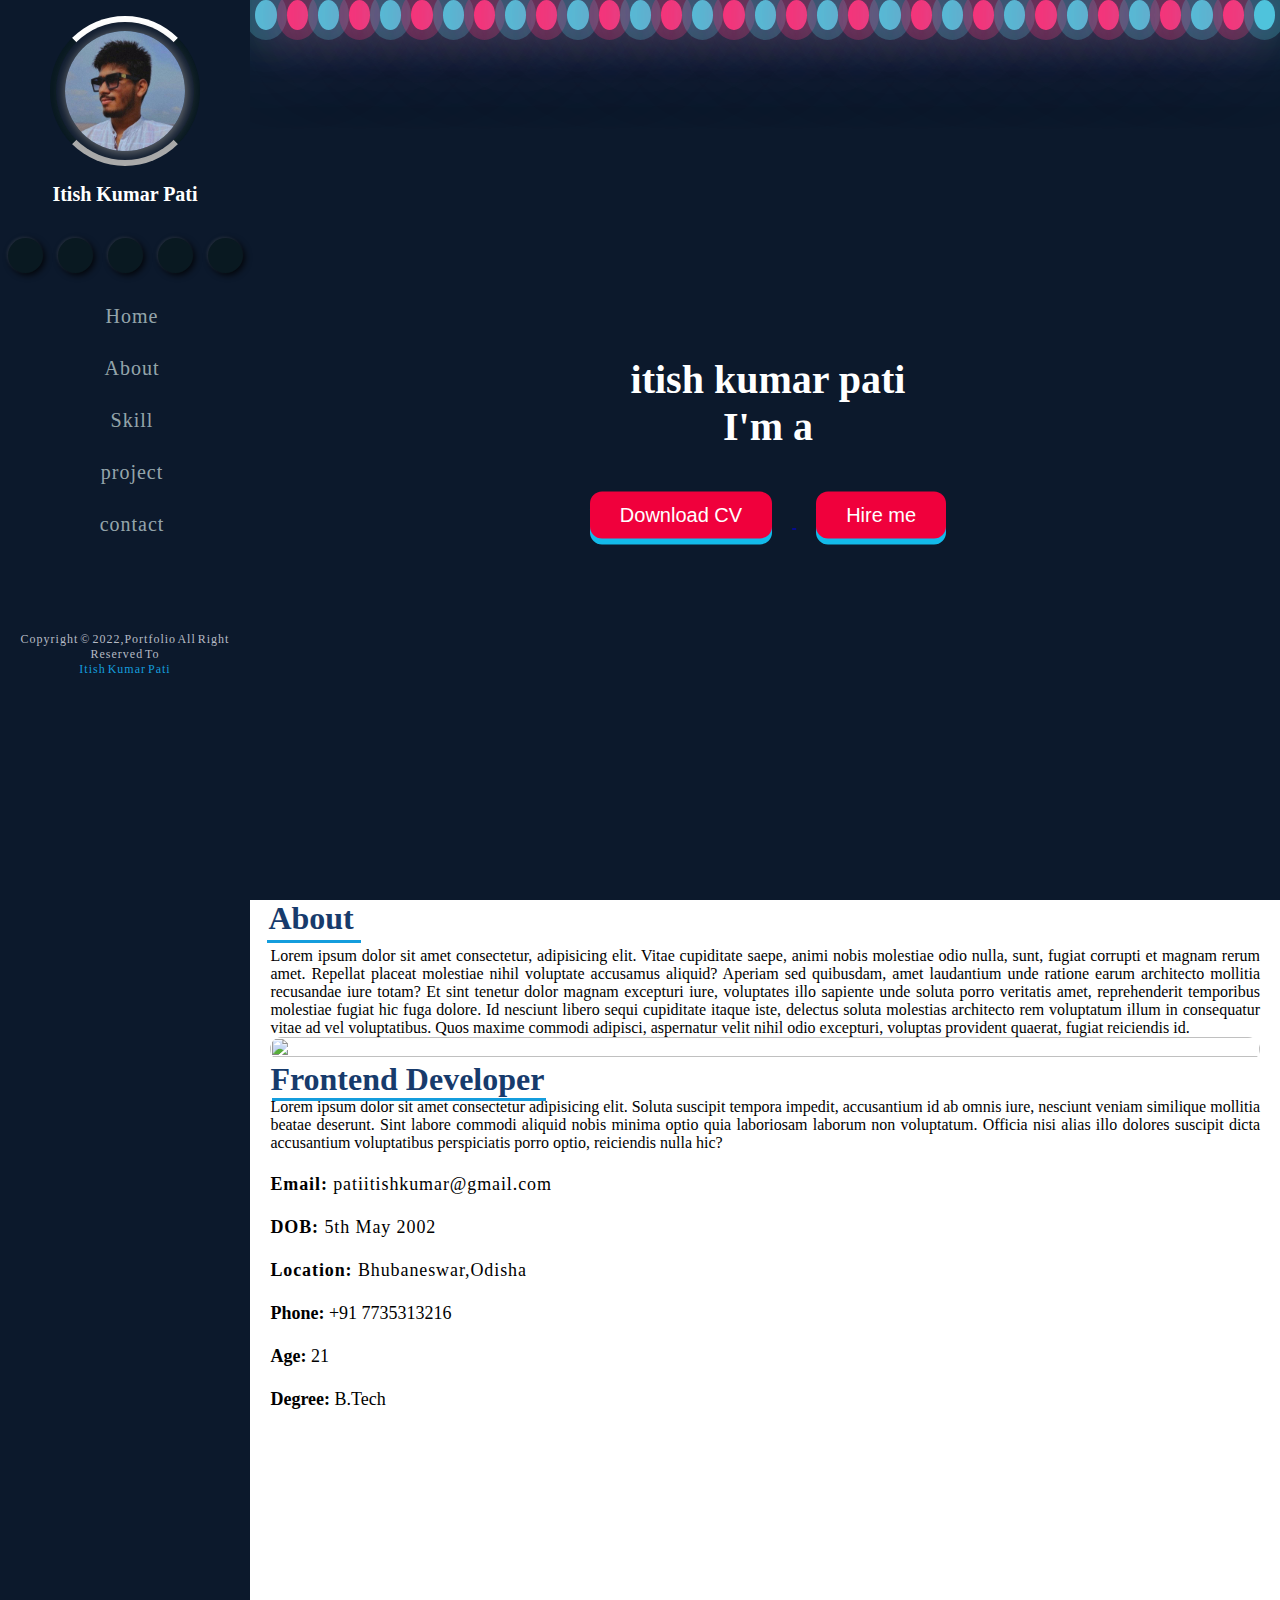
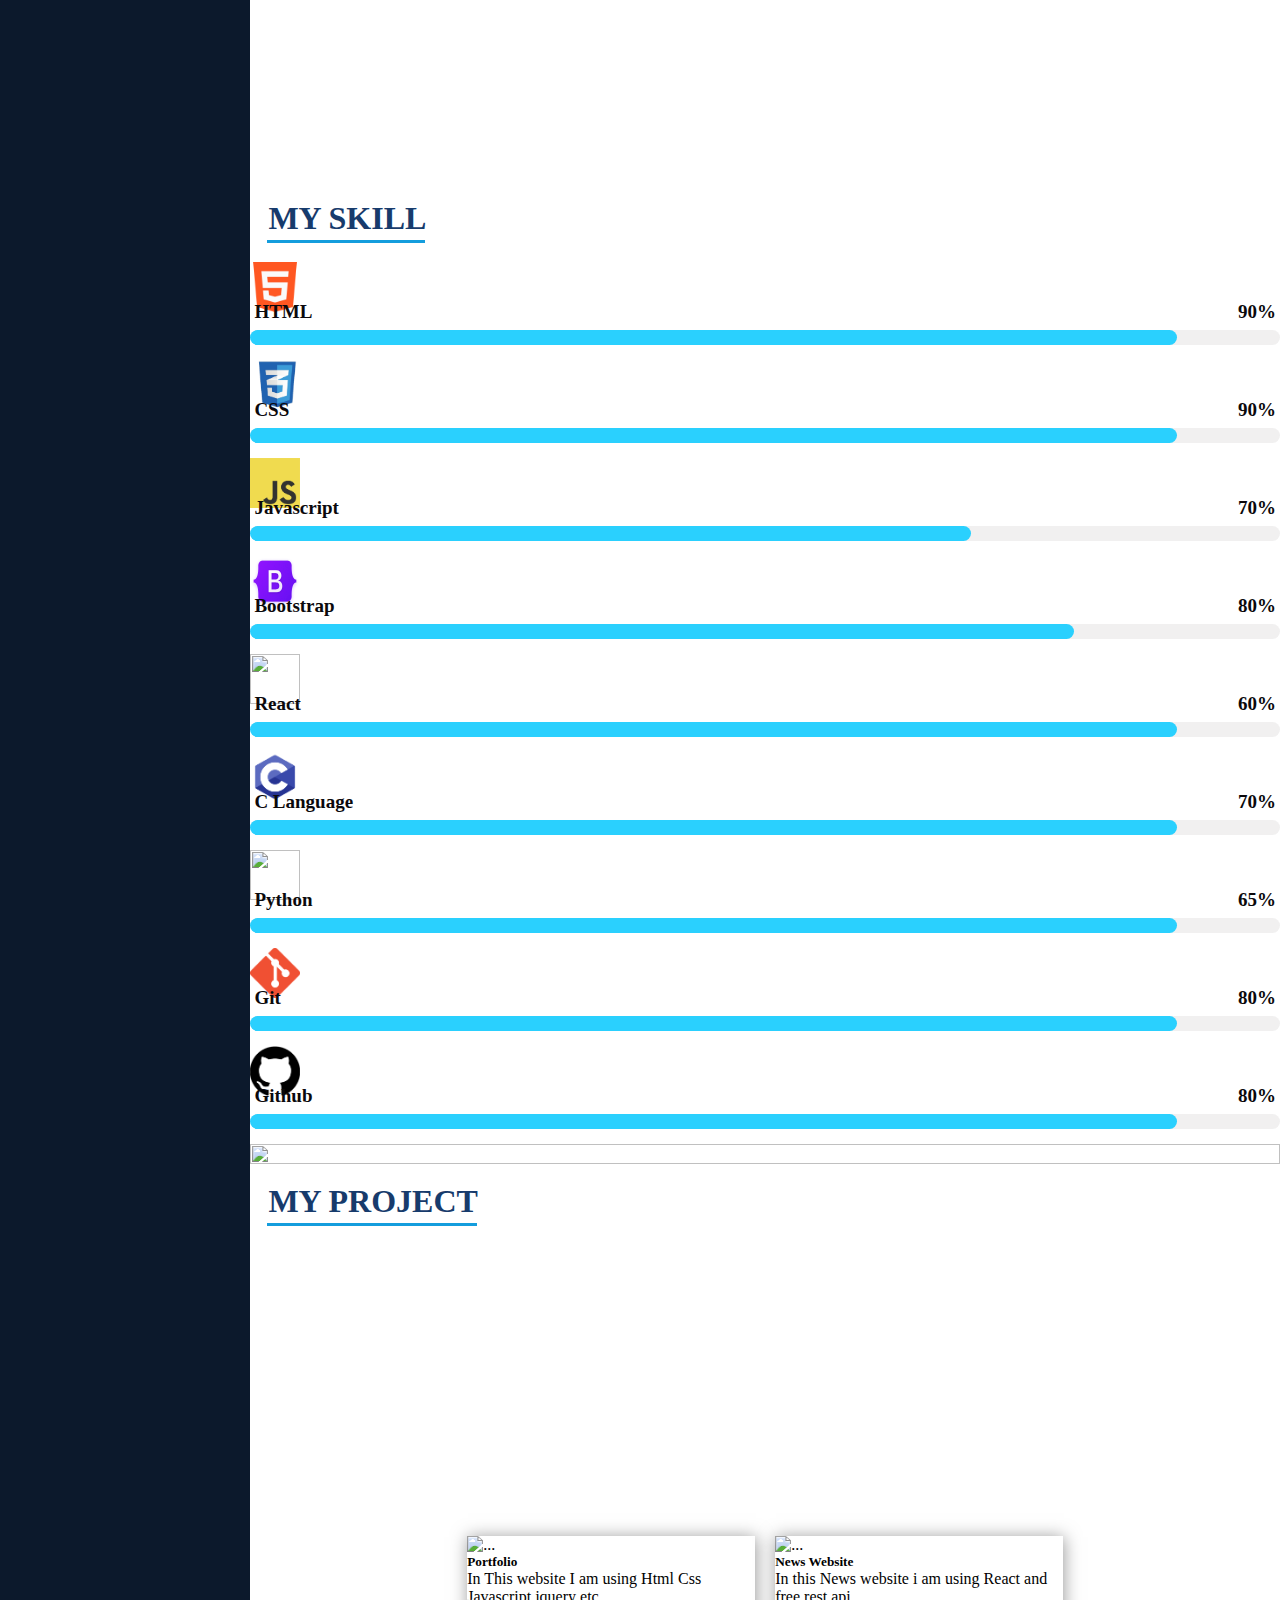
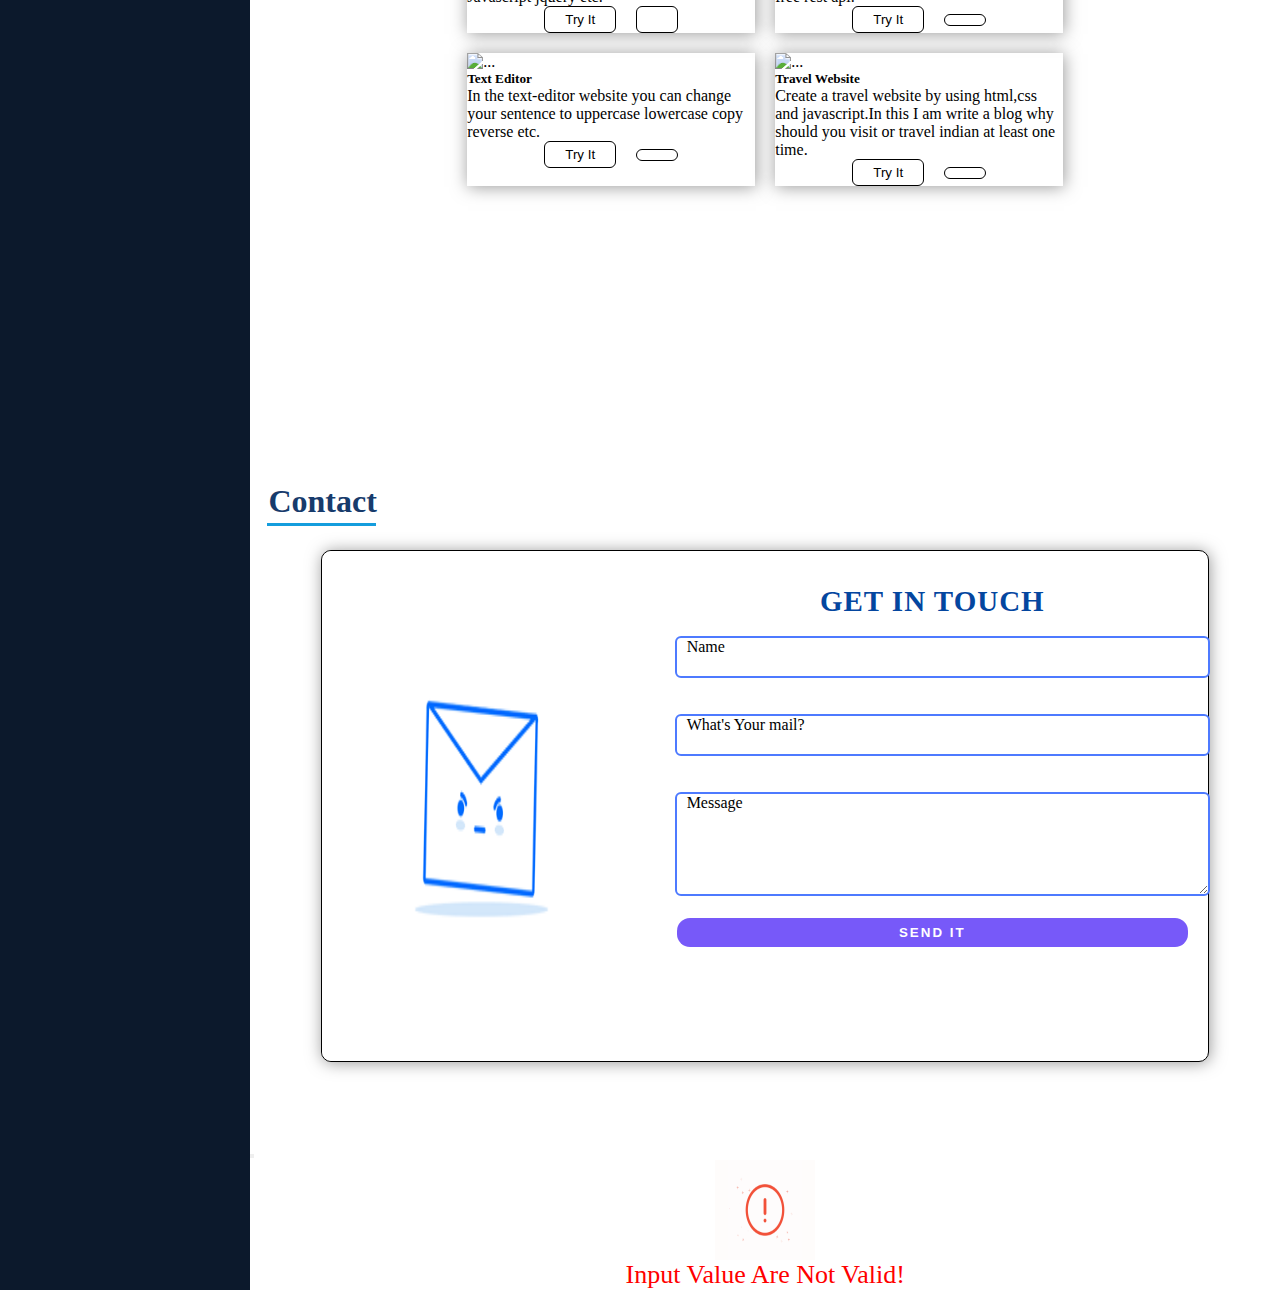
==== portfolio.html @ 94ce4a5f "Add files via upload" ====
<!DOCTYPE html>
<html lang="en">
<head>
    <meta charset="UTF-8">
    <meta http-equiv="X-UA-Compatible" content="IE=edge">
    <meta name="viewport" content="width=device-width, initial-scale=1.0">
    <title>Document</title>
    <link rel="icon" type="image/x-icon" href="images/itish.jpg">
    <link href="https://cdn.jsdelivr.net/npm/bootstrap@5.2.0-beta1/dist/css/bootstrap.min.css" rel="stylesheet" integrity="sha384-0evHe/X+R7YkIZDRvuzKMRqM+OrBnVFBL6DOitfPri4tjfHxaWutUpFmBp4vmVor" crossorigin="anonymous">
    <link rel="stylesheet" href="responsive.css">
    <link rel="stylesheet" href="portfolio.css">
</head>
<body>
    <div class="containerbox">
        <i class="fas fa-bars" id="btn"></i>
        <div class="sidebar transform_in">
            <i class="fas fa-times" id="cancel_sidebar"></i>
            <div class="imgfix">
                <div class="profile_image">
                    <img src="images/itish.jpg" id="my_image" alt="">
                </div>
            </div>
            <p id="my_name">Itish kumar pati</p>
            <div class="socialmedia_icons">
                <div class="github mouseclick"><a href="#" class="social_icons giticon" target="_blank"><i class="fa-brands fa-github media_icons"></i></a></div>
                <div class="linedin mouseclick"><a href="" class="social_icons linked" target="_blank"><i class="fa-brands fa-linkedin media_icons"></i></a></div>
                <div class="instafram mouseclick"><a href="" class="social_icons instagram" target="_blank"><i class="fa-brands fa-instagram media_icons"></i></a></div>
        <div class="mobile mouseclick" ><a href="tel:7735313216" class="social_icons" ><i class="fa-solid fa-mobile media_icons"></i></i></a></div>
        <div class="whatsapp mouseclick" ><a href="https://wa.me/917735313216" class="social_icons whtsap" target="_blank"><i class="fa-brands fa-whatsapp"></i></a></div>
      
    </div>
        <div class="nav_items">
            <ul class="item_list">
                <li class="navbar_links_click"><a href="#home_page" class="social_lins mouseclick " id="home_link"><i class="fa-solid fa-house-chimney link_icon"></i>Home</a></li>

                <li class="navbar_links_click"><a href="#about_page" class="social_lins mouseclick " id="about_link"><i class="fa-solid fa-user-tie link_icon"></i>About</a></li>

                <li class="navbar_links_click"><a href="#skill_page" class="social_lins mouseclick" id="skill_link"><i class="fa-solid fa-graduation-cap link_icon"></i>Skill</a></li>


                <li class="navbar_links_click"><a href="#project_page" class="social_lins mouseclick" id="project_link"><i class="fa-solid fa-server link_icon"></i>project</a></li>

                <li class="navbar_links_click"><a href="#contact_page" class="social_lins mouseclick" id="contact_link"><i class="fa-solid fa-envelope-circle-check link_icon"></i>contact</a></li>
            </ul>
        </div>
        <footer class="footer1">
            <p>Copyright © 2022,portfolio All right reserved to <br> <span class="name_in_footer">Itish kumar pati</span></p>
        </footer>
        </div>
    
        <div class="sidebar_overlay">
            <!-- homepage -->
            <section id="home_page">
                <div class="animation_box">
                    <div class="bubbles">
                        <span style="--i:11"></span>
                        <span style="--i:12"></span>
                        <span style="--i:13"></span>
                        <span style="--i:20"></span>
                        <span style="--i:23"></span>
                        <span style="--i:14"></span>
                        <span style="--i:17"></span>
                        <span style="--i:24"></span>
                        <span style="--i:17"></span>
                        <span style="--i:19"></span>
                        <span style="--i:21"></span>
                        <span style="--i:22"></span>
                        <span style="--i:27"></span>
                        <span style="--i:15"></span>
                        <span style="--i:10"></span>
                        <span style="--i:19"></span>
                        <span style="--i:20"></span>
                        <span style="--i:27"></span>
                        <span style="--i:28"></span>
                        <span style="--i:16"></span>
                        <span style="--i:15"></span>
                        <span style="--i:19"></span>
                        <span style="--i:14"></span>
                        <span style="--i:11"></span>
                        <span style="--i:23"></span>
                        <span style="--i:25"></span>
                        <span style="--i:26"></span>
                        <span style="--i:28"></span>
                        <span style="--i:11"></span>
                        <span style="--i:23"></span>
                        <span style="--i:25"></span>
                        <span style="--i:26"></span>
                        <span style="--i:28"></span>

                       
                    </div>
                </div>
                <div class="typing_text">
                    <div ><p class="type_name">itish kumar pati</p></div>
                    <div class="passion">
                        <div class="side_text">I'm a <span class="typing" > </span> </div>
                    </div>
                    <div class="three_d_btn">
                        <a href="Itish Kumar Pati (resume).pdf" download>
                            <button class="pushable">
                                <span class="front">
                                    Download CV
                                </span>
                            </button>
                        </a>

                        <button class="pushable" id="hire_me">
                            <span class="front" id="hire_me_span">
                                Hire me
                            </span>
                        </button>
                    </div>
                </div>
            </section>
            <!-- homepageend -->
            <!-- about page start -->
            <section id="about_page">
                <div class="containerbox">
                    <div class="about_heading">
                        <h2>About</h2>
                        <p>Lorem ipsum dolor sit amet consectetur, adipisicing elit. Vitae cupiditate saepe, animi nobis molestiae odio nulla, sunt, fugiat corrupti et magnam rerum amet. Repellat placeat molestiae nihil voluptate accusamus aliquid? Aperiam sed quibusdam, amet laudantium unde ratione earum architecto mollitia recusandae iure totam? Et sint tenetur dolor magnam excepturi iure, voluptates illo sapiente unde soluta porro veritatis amet, reprehenderit temporibus molestiae fugiat hic fuga dolore. Id nesciunt libero sequi cupiditate itaque iste, delectus soluta molestias architecto rem voluptatum illum in consequatur vitae ad vel voluptatibus. Quos maxime commodi adipisci, aspernatur velit nihil odio excepturi, voluptas provident quaerat, fugiat reiciendis id.</p>
                    </div>
                    <div class="row" id="my_details">
                        <div class="col-12 col-xl-4 col-lg-4 " id="grid_image">
                          <img src="images/IMG_20220530_130433 - Copy.jpg" alt="">
                        </div>
                        <div class="col-12 col-xl-8 col-lg-8 " id="grid_text">
                         <h1>Frontend Developer</h1>
                         <p>Lorem ipsum dolor sit amet consectetur adipisicing elit. Soluta suscipit tempora impedit, accusantium id ab omnis iure, nesciunt veniam similique mollitia beatae deserunt. Sint labore commodi aliquid nobis minima optio quia laboriosam laborum non voluptatum. Officia nisi alias illo dolores suscipit dicta accusantium voluptatibus perspiciatis porro optio, reiciendis nulla hic?</p>
                        <div class="row">
                            <div class="col-12 col-xl-6" id="first_details">
                                <ul>
                                    <li><i class="fa-solid fa-angle-right"></i><span><strong> Email:</strong>  patiitishkumar@gmail.com</span> </li>
                                    <li><i class="fa-solid fa-angle-right"></i><span><strong> DOB:</strong> 5th May 2002</span> </li>
                                    <li><i class="fa-solid fa-angle-right"></i><span><strong> Location:</strong> Bhubaneswar,Odisha</span> </li>
                                </ul>
                            </div>
                            <div class="col-12 col-xl-6 " id="second_details">
                                <ul>
                                    <li><i class="fa-solid fa-angle-right"></i><span><strong> Phone:</strong> +91 7735313216</span> </li>
                                    <li><i class="fa-solid fa-angle-right"></i><span><strong> Age:</strong> 21</span> </li>
                                    <li><i class="fa-solid fa-angle-right"></i><span><strong> Degree:</strong> B.Tech</span> </li>
                                </ul>
                            </div>
                        </div>
                        </div>
                      </div>
                </div>
            </section>
<!-- about section end -->
<!-- skill section start -->
            <section id="skill_page">
                <div class="containerbox">
                    <p class="my_skill">MY SKILL</p>
                    <div class="row" id="skill_content_box">
                        <div class="col-12 col-xl-6 skill_logo_box">
                            <div class="html_box row">
                                <div class="col-2">
                                    <img src="images/html.png"  width="50px" height="50px" alt="">
                                </div>
                                <div class="upperdiv col-10">
                                    <div class="inerdiv"></div>
                                </div>
                            </div>
                            <div class="html_box row">
                                <div class="col-2">
                                    <img src="images/css.png"  width="50px" height="50px" alt="">
                                </div>
                                <div class="upperdiv col-10 css">
                                    <div class="inerdiv"></div>
                                </div>
                            </div>
                            <div class="html_box row">
                                <div class="col-2">
                                    <img src="images/js.png"  width="50px" height="50px" alt="">
                                </div>
                                <div class="upperdiv col-10 js">
                                    <div class="inerdiv js_innerdiv"></div>
                                </div>
                            </div>

                            <div class="html_box row">
                                <div class="col-2">
                                    <img src="images/bootstrap1.png"  width="50px" height="50px" alt="">
                                </div>
                                <div class="upperdiv col-10 bootstrap">
                                    <div class="inerdiv bootstrap_innnerdiv"></div>
                                </div>
                            </div>
                            <div class="html_box row">
                                <div class="col-2">
                                    <img src="images/react.png" class="react_img"  width="50px" height="50px" alt="">
                                </div>
                                <div class="upperdiv col-10 react">
                                    <div class="inerdiv react_innerdiv"></div>
                                </div>
                            </div>

                            <div class="html_box row">
                                <div class="col-2">
                                    <img src="images/c.png"   width="50px" height="50px" alt="">
                                </div>
                                <div class="upperdiv col-10 c">
                                    <div class="inerdiv c_innerdiv"></div>
                                </div>
                            </div>

                            <div class="html_box row">
                                <div class="col-2">
                                    <img src="images/python.png"   width="50px" height="50px" alt="">
                                </div>
                                <div class="upperdiv col-10 python">
                                    <div class="inerdiv python_innerdiv"></div>
                                </div>
                            </div>

                            <div class="html_box row">
                                <div class="col-2">
                                    <img src="images/git.png"   width="50px" height="50px" alt="">
                                </div>
                                <div class="upperdiv col-10 git">
                                    <div class="inerdiv git_innerdiv"></div>
                                </div>
                            </div>

                            <div class="html_box row">
                                <div class="col-2">
                                    <img src="images/github.png"   width="50px" height="50px" alt="">
                                </div>
                                <div class="upperdiv col-10 github_upperdiv">
                                    <div class="inerdiv github_innerdiv"></div>
                                </div>
                            </div>
                        </div>
                        <div class="col-12 col-xl-6 image_box" >
                            <div class="main_image">
                                <img src="images/webdev.gif" id="boy_image" alt="">
                            </div>
                        </div>
                    </div>
                    
                </div>
            </section>

            <section class="project_section">
                <div id="project_page">
                <p class="my_project">MY PROJECT</p>
            <div class="pr_content_box" id="pr_content_id">
            
                <div class="card" style="width: 18rem;">
                    <img src="images/portfolio.png" class="card-img-top" alt="...">
                    <div class="card-body">
                      <h5 class="card-title">Portfolio</h5>
                      <p class="card-text">In This website I am using Html Css Javascript jquery etc.</p>
                       <div class="try_it_links">
                            <button class="try_it_btn">Try It</button>
                            <button class="try_it_btn"><i class="fa-brands fa-github media_icons"></i></button>
                       </div>     

                    </div>
                  </div>

                  <div class="card" style="width: 18rem;">
                    <img src="images/news_web.png" class="card-img-top" alt="...">
                    <div class="card-body">
                      <h5 class="card-title">News Website</h5>
                      <p class="card-text">In this News website i am using React and free rest api.</p>
                      <div class="try_it_links">
                       <a href="https://github.com/IPCODE77/News-website" target="_blank"><button class="try_it_btn">Try It</button></a>
                       <a href="https://github.com/IPCODE77/News-website" target="_blank"><button class="try_it_btn"><i class="fa-brands fa-github media_icons"></i></button></a>
                   </div> 
                    </div>
                  </div>

                  <div class="card" style="width: 18rem;">
                    <img src="images/text_editor.png" class="card-img-top" alt="...">
                    <div class="card-body">
                      <h5 class="card-title">Text Editor</h5>
                      <p class="card-text">In the text-editor website you can change your sentence to uppercase lowercase copy reverse etc.</p>
                      <div class="try_it_links">
                        <a href="https://ipcode77.github.io/Text_Editor/"target="_blank"><button class="try_it_btn">Try It</button></a>
                        <a href="https://github.com/IPCODE77/Text_Editor" target="_blank"><button class="try_it_btn"><i class="fa-brands fa-github media_icons"></i></button></a>
                   </div> 
                    </div>
                  </div>

                  <div class="card" style="width: 18rem;">
                    <img src="images/travel.png" class="card-img-top" alt="...">
                    <div class="card-body">
                      <h5 class="card-title">Travel Website</h5>
                      <p class="card-text">Create a travel website by using html,css and javascript.In this I am write a blog why should you visit or travel indian at least one time.</p>
                      <div class="try_it_links">
        <a href="https://ipcode77.github.io/Let-s-Travel-India/home.html"target="_blank"><button class="try_it_btn">Try It</button></a>
                       <a href="https://github.com/IPCODE77/Let-s-Travel-India" target="_blank"><button class="try_it_btn"><i class="fa-brands fa-github media_icons"></i></button></a>
                   </div> 
                    </div>
                  </div>
                    </div>
                    </div>
            </section>
            <section id="contact_page">
                <p class="my_skill">Contact</p>
                <div class="container1" id="main_mail_box">
            <div class="box1">
                    <img src="images/giphy7.gif" id="gif_image_mail" alt="">
                </div>
                    <div class="box2" id="main_box02">
                        <p class="get_in_touch">get in touch</p>
                        <div class="inputgroup">
                            <label for="username" class="namelabel">Name</label>
                            <input type="text" class="mail_sent" id="username"  name="username" required>
                        </div>
                        <div class="mailinput">
                            <label for="mail" class="mail_label">What's Your mail?</label>
                            <input type="email" class="mail_sent" id="mail" name="mail" required>
                        </div>
                        <div class="textarea_input">
                            <label for="message" class="text_area_label">Message</label>
                        <textarea name="message" class="mail_sent" id="message"></textarea>
                        </div>
                        <button id="confirm_mail" type="submit">SEND IT</button>
                 </div>        
                </div>

                <!-- Button trigger modal -->
        <button type="button" id="btn_pm" class="btn btn-primary" data-bs-toggle="modal" data-bs-target="#exampleModal" hidden>
    </button>
  
  <!-- Modal -->
     <div class="modal fade" id="exampleModal" tabindex="-1" aria-labelledby="exampleModalLabel" aria-hidden="true">
        <div class="modal-dialog modal-dialog-centered">
      <div class="modal-content">
        <div class="modal-header">
          <button type="button" class="btn-close" data-bs-dismiss="modal" aria-label="Close"></button>
        </div>
        <div class="modal-body" id="model_error">
            <img src="images/comp_3.gif" id="error_img" alt="">
            <p id="erroe_msg">input value are not valid!</p>
        </div>
        
      </div>
    </div>
  </div>

                <div class="mail_thanks2" id="main_mail_box2">
                         <div class="aftersumbit_box">
                            <i class="fa-solid fa-envelope-open-text mail_icon" ></i>
                            <h2 id="submit_mail_para">Thanks for submitting!</h2>
                            <p id="mail_submit_para_2">your message has been sent!</p>
                            <button id="go_home"><a href="#home_page" style="color: white; text-decoration: none;">GO HOME</a></button>
                         </div>
        
        
                        </div>
                
            </section>
        </div>
    </div>
    <script src="https://cdn.jsdelivr.net/npm/typed.js@2.0.12"></script>
    
        <script>
            let btn = document.getElementById('btn');
            let cancelSidebar = document.getElementById('cancel_sidebar');
            let sidebar = document.querySelector('.sidebar');
            let overlay = document.querySelector('.sidebar_overlay')
    
            btn.onclick = function () {
                // sidebar.classList.toggle('transform_out');
                sidebar.classList.add("transform_out")
                sidebar.classList.remove("transform_in")
            }
            cancelSidebar.onclick = function () {
                sidebar.classList.remove("transform_out")
                sidebar.classList.add("transform_in")
            }
       
            var typed=new Typed(".typing" ,{
                strings:["Developer","Developer","Designer","Freelancer","Gamer"],
                typeSpeed:120,
                backSpeed:120,
                loop:true
            });
            </script>
            <script type="text/javascript"
            src="https://cdn.jsdelivr.net/npm/@emailjs/browser@3/dist/email.min.js">
    </script>
    <script type="text/javascript">
       (function(){
          emailjs.init("S0p4H9pOJPyRr5U5F");
       })();
    </script>
</body>
<script src="portfolio.js"></script>
<script src="https://kit.fontawesome.com/8749e3864a.js" crossorigin="anonymous"></script>
<script src="https://cdn.jsdelivr.net/npm/@popperjs/core@2.11.5/dist/umd/popper.min.js" integrity="sha384-Xe+8cL9oJa6tN/veChSP7q+mnSPaj5Bcu9mPX5F5xIGE0DVittaqT5lorf0EI7Vk" crossorigin="anonymous"></script>
<script src="https://cdn.jsdelivr.net/npm/bootstrap@5.2.0-beta1/dist/js/bootstrap.min.js" integrity="sha384-kjU+l4N0Yf4ZOJErLsIcvOU2qSb74wXpOhqTvwVx3OElZRweTnQ6d31fXEoRD1Jy" crossorigin="anonymous"></script>
</html>
---- responsive.css ----
@media screen and (max-width: 801px) {
        .sidebar_overlay {
          margin-left: 0rem;
          margin-top: -47px;
      }
      .transform_in{
      transform: translateX(-340px);
      transition: 0.5s;
      transition-timing-function: ease-in-out;
      }
      .transform_out{
      transform: translateX(1px);
      transition: 0.5s;
      transition-timing-function: ease-in-out;
      }
      .imgfix{
        margin-top: 30px;
      }

    #btn {
        z-index: 6666;
        position: relative;
        color: whitesmoke;
        display: inline-block;
        background: #149ddd;
        border-radius: 9px;
        font-size: 24px;
        left: 0px;
        top: 0px;
        font-size: 25px;
        color: white;
        padding: 6px 12px;
        transition: all 0.5s;
        margin-top: 10px;
        margin-left: 10px;
    }

    #cancel_sidebar {
        display: inline-block;
        position: absolute;
        background: #149ddd;
        color: whitesmoke;
        z-index: 1111;
        left: 220px;
        top: 5px;
        font-size: 20px;
        padding: 2px 4px;
        transition: all 0.5s ease;
    }
    .typing_text{
        width: 100%;
        position: absolute;
        top: 50%;
        left: 50%;
    }
    .item_list li{
        margin: 25px 0;
    }

}
@media (min-width:801px) {
    #btn{
        display: none;
    }
    #cancel_sidebar{
        display:  none;
    }
    .imgfix{
        margin-top: 31px;
    }
    .item_list li{
        margin: 35px 0;
    }
    footer p{
        font-size: 13px;
    }
    .typing_text{
        position: absolute;
    top: 50%;
    left: 63%;
    width: 50%;
    }
    .sidebar_overlay {
        margin-left: 15.65rem;
        background-color: white;
    }
    .pushable {
        margin: 0 21px;
    
    }
   
    .bubbles span{
        margin:0 5px;
    }
}
@media (max-width:500px){
  
    .bubbles span{
    height: 11px;
    width: 439px;
    box-shadow: 0 0 0 6px #4fc3dc44, 0 0 41px #4fc3dc, 0 0 92px #4fc3dc;
    margin: 0px;
    }
    .bubbles span:nth-child(even){
    box-shadow: 0 0 0 6px #ff2d7544, 0 0 41px #ff2d75, 0 0 92px #ff2d75;
      }   
      

      #main_mail_box{
        display: flex;
        justify-content: center;
        align-items: center;
      }
      .box1{
        display: none;
      }
     
      #main_box02{
        display: flex;
        justify-content: center;
        flex-direction: column;
        margin-top: -2rem;
        min-width: 86%;
        padding: 0px 10px;
      }
}
@media (min-width:1150px) {
    .typing_text{
    position: absolute;
    top: 50%;
    left: 60%;
    }
}

@media (min-width:1400px) {
    .typing_text{
        position: absolute;
    top: 50%;
    left: 56%;
    }
}
@media (max-width:576px) {
    .side_text {
        font-size: 30px;
    }
    .type_name{
        font-style: 40px;
    }
}
@media (max-width:400px) {
    .side_text {
        font-size: 22px;
    }
    .type_name{
        font-style: 30px;
    }
}

@media (min-width:435px){
    .front{
        padding: 12px 30px;
    }
    .pushable{
        margin: 0 20px;
    }
}
@media (max-width:435px){
    .front{
        padding: 12px 15px;
    }
    .pushable{
        margin: 0 10px;
    }
}
@media (max-width:1200px) {
    #skill_content_box{
        display: grid;
        grid-template-rows: auto auto;
        grid-auto-flow: dense;
    }
    .skill_logo_box{
        grid-row: 2;
    }
    .image_box{
        grid-row: 1;
    }
    
}

@media screen and (max-width:590px) {
#pr_content_id{
    display: grid;
    grid-template-columns: auto ;
    }
}
---- portfolio.css ----
* {
    margin: 0;
    padding: 0;
}
html{
  scroll-behavior: smooth;
  background: #0c192c;
  overflow-x: hidden;
}
body{
    overflow-x: hidden;
}


.sidebar {
    position: fixed;
    top: 0;
    left: 0px;
    width: 250px;
    height: 100%;
    background: #0c192c;
    transition: all 0.5s ease;
    z-index: 9999;
}
.navbar{
  z-index: 10;
}
#home{
    height: 100%;
    width: 82%;
    padding-left: 40px;
    margin-left: 210px;
}

.profile_image {
    display: flex;
    justify-content: center;
    align-items: center;
    position: relative;
    max-width: 120px;
  }
  .imgfix{
    display: flex;
    justify-content: center;
    align-items: center;
  }
  .profile_image img{
    width: 100%;
    display: block;
    border-radius: 50%;
  }
  
  .profile_image::before{
    content: "";
    position: absolute;
    inset: -15px;
    border: 6px solid #091921;
    border-top-color: #ffffff;
    border-bottom-color: #ababab ;
    border-radius: 50%;
    z-index: -1;
    animation: spin 3s linear infinite;
  }
  @keyframes spin{
    to{
      transform: rotate(360deg);
    }
  }
  
  #my_image {
    height: 120px;
    width: 120px;
    border-radius: 50%;
    box-shadow: 1px 1px 13px grey;
  }
  #my_name {
    text-align: center;
    margin-top: 2rem;
    text-transform: capitalize;
    font-size: 20px;
    font-weight: 600;
    color: #ffffff;
  }
  .socialmedia_icons {
    display: flex;
    justify-content: space-around;
    margin-top: 2rem;
   
  }
  .github,
  .linedin,
  .instafram,
  .mobile,.whatsapp {
    height: 35px;
    width: 35px;
    background-color: transparent;
    display: flex;
    justify-content: center;
    align-items: center;
    border-radius: 50%;
    background: #091921;
    box-shadow: -1px -1px 3px rgba(255, 2555, 255, 0.1),
                 2px 2px 6px rgba(0,0,0,0.8);
    position: relative;
  }
  .github::before{
    position: absolute;
    box-shadow:  inset -1px -1px 3px rgba(255, 2555, 255, 0.1),
    inset 2px 2px 6px rgba(0,0,0,0.8);
  }
  i {
    font-size: 20px;
  }
  
  .social_icons {
    color: white;
    text-decoration: none;
  }
  /* navitems */
  
  .nav_items {
    margin-top: 2rem;
  }
  .item_list {
    list-style: none;
    padding-left: 0;
  }
  .item_list li {
    display: flex;
    justify-content: center;
    margin: 29px 0;
  }
  .item_list li:hover {
    padding-left: 3rem;
    transition: 0.3s;
    transition-timing-function: ease-in-out;
  }
  
  .social_lins {
    color: #e3f6f5a6;
    text-decoration: none;
    font-size: 20px;
    letter-spacing: 1px;
    transition: 0.3s;
  }
  .social_lins:hover{
    color: white;
  }
  .social_media_image {
    height: 20px;
    width: 20px;
  }
  
  footer p {
    text-align: center;
    text-transform: capitalize;
    word-spacing: -2px;
    margin-top: 6rem;
    letter-spacing: 1px;
    color: #b6bbc5;
    font-size: 12px;
  }
  .name_in_footer {
    color: #149ddd;
  }
  
  .nav_items .item_list .nav-link:focus,
  .nav_items .item_list .nav-link.active{
      color: red;
  }
  
  
  .github, .linedin, .instafram, .mobile,.whatsapp{
    background: #091921;;
    box-shadow: -1px -1px 3px rgba(255, 2555, 255, 0.1),
                 2px 2px 6px rgba(0,0,0,0.8);
  
  }
  .github:hover,
  .linedin:hover,
  .instafram:hover,
  .mobile:hover,
  .whatsapp:hover{
    transform: translateY(-15px);
    transition: 0.3s;
    transition-timing-function: ease-in-out;
  }

  
  .instagram:hover{
    color: #ff4d4d;
  
  }
  .whtsap:hover{
    color: #4dff4d;
  }
  .linked:hover{
    color: #4d7aff;
  }
  .giticon:hover{
    text-decoration: none;
    color: #0aefeff0;
  }
  
  .link_icon{
    margin: 0 7px;
    color: #149ddd;
  }
  #skill{
    margin-right: 15px;
  }
  #team{
    margin-right: 10px;
  }


  .typing_text{
    position: absolute;
     top: 50%;  
    transform: translate(-50%, -50%);
    display: flex;
    justify-content: center;
    align-items: center;
    flex-direction: column;
    color: white;
    /* width: auto; */
  }
  
  .type_name{
    font-size: 40px;
    font-weight: 700;
  }
  .passion{
    display: flex;
  }
  .side_text , .dynamic-txts{
    font-size: 40px;
    font-weight: 600;
    list-style: none;
  }

  #home_page{
    background: #0c192c;
    background-position: top;
    background-attachment: fixed;
    background-size: cover;
    height: 100vh;
    transition:  all;
  }
  
.typing{
  border-bottom: 1px solid #149ddd;
}
/* anmimation on home_page */
.animation_box
{
  position: relative;
  width: 100%;
  height: 100vh;
  overflow: hidden;
}
.bubbles{
  position: relative;
  display: flex;
}
.bubbles span{
  position: relative;
  width: 30px;
  height: 30px;
  background-color: #4fc3dc;
  border-radius: 50%;
  box-shadow: 0 0 0 10px #4fc3dc44,
  0 0 50px #4fc3dc,
  0 0 100px #4fc3dc;
  animation: animate 15s linear infinite;
  animation-duration: calc(120s / var(--i));
  display: flex;
    justify-content: center;
    align-items: center;
}
.bubbles span:nth-child(even){
  background-color: #ff2d75;
  box-shadow: 0 0 0 10px #ff2d7544,
  0 0 50px #ff2d75,
  0 0 100px #ff2d75;
}
@keyframes animate{
  0%{
    transform: translateY(100vh) scale(0);
  }
  100%{
    transform: translateY(-10vh) scale(1);
  }
}

/* scrollbar */
::-webkit-scrollbar {
  width: 5px;
}

::-webkit-scrollbar-track {
  background:#0c192c;
}

::-webkit-scrollbar-thumb {
  border-radius: 12px;
  background: #4fc3dc; 
}

::-webkit-scrollbar-thumb:hover {
  background: #555; 
}
.pushable {
  background: hsl(340deg 100% 32%);
  border-radius: 12px;
  border: none;
  padding: 0;
  cursor: pointer;
  outline-offset: 4px;
  background: hsl(193deg 100% 54% / 90%);
  transition: all 0.2s;
}
.front {
  display: block;
  border-radius: 12px;
  font-size: 1.25rem;
  background: hsl(345deg 100% 47%);
  color: white;
  transform: translateY(-6px);
  transition: all 0.2s;
}

.front:hover{
  background: hsl(193deg 100% 54% / 90%);
  box-shadow: 0px 0px 50px cyan;
}

.pushable:active .front {
  transform: translateY(-2px);
}
.three_d_btn{
  margin-top: 3rem;
}
#hire_me:hover{
background-color: transparent;
}
#hire_me_span:hover{
  background: transparent;
  color: cyan;
  border: 1px solid hsl(345deg 100% 47%);
}
/* About section start */
#about_page{
  min-height: 100vh;
}
.about_heading h2 ,.my_skill{
  font-size: 32px;
  font-weight: bold;
  padding-bottom: 10px;
  position: relative;
  color: #173b6c;
  margin-left: 18px;
  transition: all 0.2s;
  display: inline-block;
}

.about_heading h2::after{
  content: '';
  position: absolute;
  display: block;
  width: 94px;
  height: 3px;
  background: #149ddd;
  bottom: 0;
  left: -1px;
  top: 40px;
  transition: all 0.2s;
}
.about_heading p{
  padding: 0px 20px;
  text-align: justify;

}
#my_details{
  padding: 0 20px;
}
#grid_image img{
  height: 90%;
  width: 100%;
  border-radius: 12px;
}

#grid_text h1{
  position: relative;
  color: #173b6c;
  display: inline-block;
}
#grid_text h1::after{
  content: "";
  position: absolute;
  left: 2px;
  height: 3px;
  width: 100%;
  display: block;
  background: #149ddd;
}

#grid_text p{
  text-align: justify;
}
#first_details ul,
#second_details ul{
  list-style: none;
  font-size: 18px;
}

#first_details ul li,
#second_details ul li{
  margin: 20px 0;
}

#first_details ul li i,
#second_details ul li i{
  margin: 10px 0;
  opacity: 0.5;
 color: #149ddd;
}

#first_details ul li span{
  letter-spacing: 0.9px;
}

/* skill section start */
#skill_page{
  min-height: 100vh;
  min-width: 100%;
}
#boy_image{
  height: 100%;
  width: 100%;
  animation: imganimate 3s linear infinite;
}

.image_box{
  position: relative;
  margin-bottom: 15px;
}
#html{
  position: absolute;
  top: 11rem;
  left: 5rem;
  animation: imganimate 3s linear infinite;
}
#css{

  position: absolute;
  top: 6.95rem;
  left: 9.69rem;
  animation: imganimate 3s linear infinite;

}
#bootstrap{

  position: absolute;
  top: 10.95rem;
  left: 15.69rem;
  animation: imganimate 3s linear infinite;

}

#react{
  position: absolute;
  top: 14.95rem;
  left: 9.69rem;
  animation: imganimate 3s linear infinite ;
}

@keyframes imganimate {
  0%{
    transform: translateY(0px);
  }
  50%{
    transform: translateY(20px);
  }
  100%{
    transform: translateY(0px);
  }
}
@keyframes rotate {
  from{
    transform: rotate(0deg);
  }
  to{
    transform: rotate(360deg);

  }

}
.html_box{
  margin: 15px 0;
}
.my_skill::after{
  content: '';
  position: absolute;
  width: 100%;
  height: 3px;
  background: #149ddd;
  bottom: 0;
  left: -1px;
  top: 40px;
  transition: all 0.2s;
}

.upperdiv{
  height: 15px;
  margin-top: 14px;
  border-radius: 10px;
  background: #c1bbbb38;
  position: relative;
}
.upperdiv::before{
  content: 'HTML';
  position: absolute;
  top: -1.8rem;
  left: 0.25rem;
  color: rgb(11, 9, 12);
  font-size: 19px;
  font-weight: 600;
}
.upperdiv::after{
  content: '90%';
  position: absolute;
  top: -1.8rem;
  right: 0.25rem;
  color: rgb(11, 9, 12);
  font-size: 19px;
  font-weight: 600;
}
.inerdiv{
  position: absolute;
  top: 0;
  left: 0;
  border-radius: 10px;
  background: hsl(193deg 100% 54% / 90%);
  height: 100%;
  width: 90%;
}
.css::before{
  content: 'CSS';
}
.css::after{
  content: '90%';
}

.js::before{
  content: 'Javascript';
}
.js::after{
  content: '70%';
}
.js_innerdiv{
  width: 70%;
}

.bootstrap::before{
  content: 'Bootstrap';
}
.bootstrap::after{
  content: '80%';
}
.bootstrap_innnerdiv{
  width: 80%;
}

.react::before{
  content: 'React';
}
.react::after{
  content: '60%';
}
.react_innnerdiv{
  width: 60%;
}
.react_img{
 animation:rotate 3s linear infinite;
}
@keyframes rotate {
  from{
    transform: rotate(0deg);
  }
  to{
    transform: rotate(360deg);

  }

}

.c::before{
  content: 'C Language';
}
.c::after{
  content: '70%';
}
.c_innnerdiv{
  width: 70%;
}

.python::before{
  content: 'Python';
}
.python::after{
  content: '65%';
}
.python_innnerdiv{
  width: 65%;
}

.git::before{
  content: 'Git';
}
.git::after{
  content: '80%';
}
.git_innnerdiv{
  width: 80%;
}

.github_upperdiv::before{
  content: 'Github';
}
.github_upperdiv::after{
  content: '80%';
}
.github_innnerdiv{
  width: 80%;
}

/* project */
#project_page{
  display: flex;
  justify-content: center;
  align-items: center;
  min-width: 90%;
  min-height: 100vh;
  position: relative;
}

.pr_content_box{
  display: grid;
  grid-template-columns: auto auto;
  grid-gap: 20px;
  margin-top: 56px;
}
.card{
  box-shadow: 1px 1px 16px #808080cc;
}

.card:hover{
  transform: scale(1.1);
  transition: 0.3s;
}
.my_project{
  text-align: center;
    font-size: 32px;
    font-weight: bold;
    padding-bottom: 10px;
    position: relative;
    color: #173b6c;
    margin-left: 18px;
    transition: all 0.2s;
    display: inline-block;
    position: absolute;
    top: 0px;
    left: 0px;
}
.my_project::after{
  content: '';
  position: absolute;
  width: 100%;
  height: 3px;
  background: #149ddd;
  bottom: 0;
  left: -1px;
  top: 40px;
  transition: all 0.2s;
}

.try_it_links{
  display: flex;
  justify-content: center;
}
.try_it_btn{
    padding: 5px 20px;
    border: 1px solid black;
    margin: 0px 10px;
    border-radius: 6px;
    background-color: white;
}
.try_it_btn:hover{
    padding: 5px 20px;
    color: white;
    background: #149ddd;
    margin: 0px 10px;
    border: none;
    border-radius: 6px;
    transition: 0.3s;
}

/* contact us */

.container_contact_us{
  display: flex;
  justify-content: center;
  align-items: center;
  min-width: 90%;
  min-height: 100vh;
  position: relative;
}

#contact_page{
  min-width: 100%;
  min-height: 100%;
}
.container1{
  /* height: 100%; */
  min-height: 510px;
    width: 86%;
    background-color: #ffffff;
    border: 1px solid black;
    margin: 5rem auto;
    border-radius: 10px;
    box-shadow: 1px 1px 16px #808080cc;
    display: grid;
    grid-template-columns: 40% 60%;
    margin-top: 20px;
}

.box2{
  display: flex;
  justify-content: center;
  flex-direction: column;
  margin-top: -5rem;
  padding-right: 20px;
}
#gif_image_mail{
  height: 100%;
  width: 90%;
  border-radius: 10px;
}
.mail_sent{
  padding: 4px 12px;
  border-radius: 12px;
  border: 1px solid #00000038;
  margin: 10px 0px;
}


.inputgroup , .mailinput , .textarea_input{
  position: relative;
  margin: 10px 0px;
}

.namelabel ,.mail_label ,.text_area_label{
  position: absolute;
  top: 0;
  left: 0;
  transform: translate(10px,10px);
  transform-origin: left;
  transition: transform .25s;
}
#username , #mail , #message{
width: 100%;
  padding: 10px;
  border: none;
  border-radius: 4px;
  font: inherit;
  color: black;
  background-color: transparent;
  outline: 2px solid  #4d7aff;
}

.inputgroup:focus-within .namelabel{
  transform:
  translate(0,-20px) scale(.8);
  color: black;
  font-size: 15px;
}

.mailinput:focus-within .mail_label{
  transform:
  translate(0,-20px) scale(.8);
  color: black;
  font-size: 15px;
}

#message{
  max-height: 5rem;
  height: 96px;
  width:100%;
}

.textarea_input:focus-within .text_area_label{
  transform:
  translate(0,-20px) scale(.8);
  color: black;
  font-size: 15px;
}
#confirm_mail{
  padding: 7px 10px;
    border-radius: 13px;
    background: rgba(119,89,249,1);
    color: white;
    font-weight: 600;
    letter-spacing: 2px;
     border: none;
}

.get_in_touch{
  text-align: center;
  font-size: 29px;
  text-transform: uppercase;
  font-weight: 600;
  letter-spacing: 1px;
  color: #04469f;
}

.is-valid{
  outline: 2px solid  #4d7aff;
}
.is-invalid{
  outline: 2px solid  red;
}

.aftersumbit_box{
  /* display: none; */
  display: flex;
  flex-direction: column;
  justify-content: center;
  align-items: center;
}

.mail_thanks2{
  min-height: 510px;
    width: 86%;
    background-color: #ffffff;
    border: 1px solid black;
    margin: 5rem auto;
    border-radius: 10px;
    box-shadow: 1px 1px 16px #808080cc;
    margin-top: 20px;
    display: flex;
    justify-content: center;
    align-items: center;
}
.mail_icon{
  font-size: 100px;
    margin: 10px 0px;
    color: #ec443fc7;
}
#submit_mail_para{
  text-transform: capitalize;
    letter-spacing: 1.8px;
}
#mail_submit_para_2{
  font-size: 20px;
  letter-spacing: 1px;
}
#go_home{
  padding: 8px 16px;
  border-radius: 13px;
  background: rgba(119,89,249,1);
  color: white;
  font-weight: 600;
  letter-spacing: 2px;
  border: none;
}
#model_error{
  display: flex;
  justify-content: center;
  flex-direction: column;
  align-items: center;
}
#error_img{
  height: 100px;
    width: 100px;

}
#erroe_msg{
  font-size: 26px;
  text-transform: capitalize;
  color: red;
}
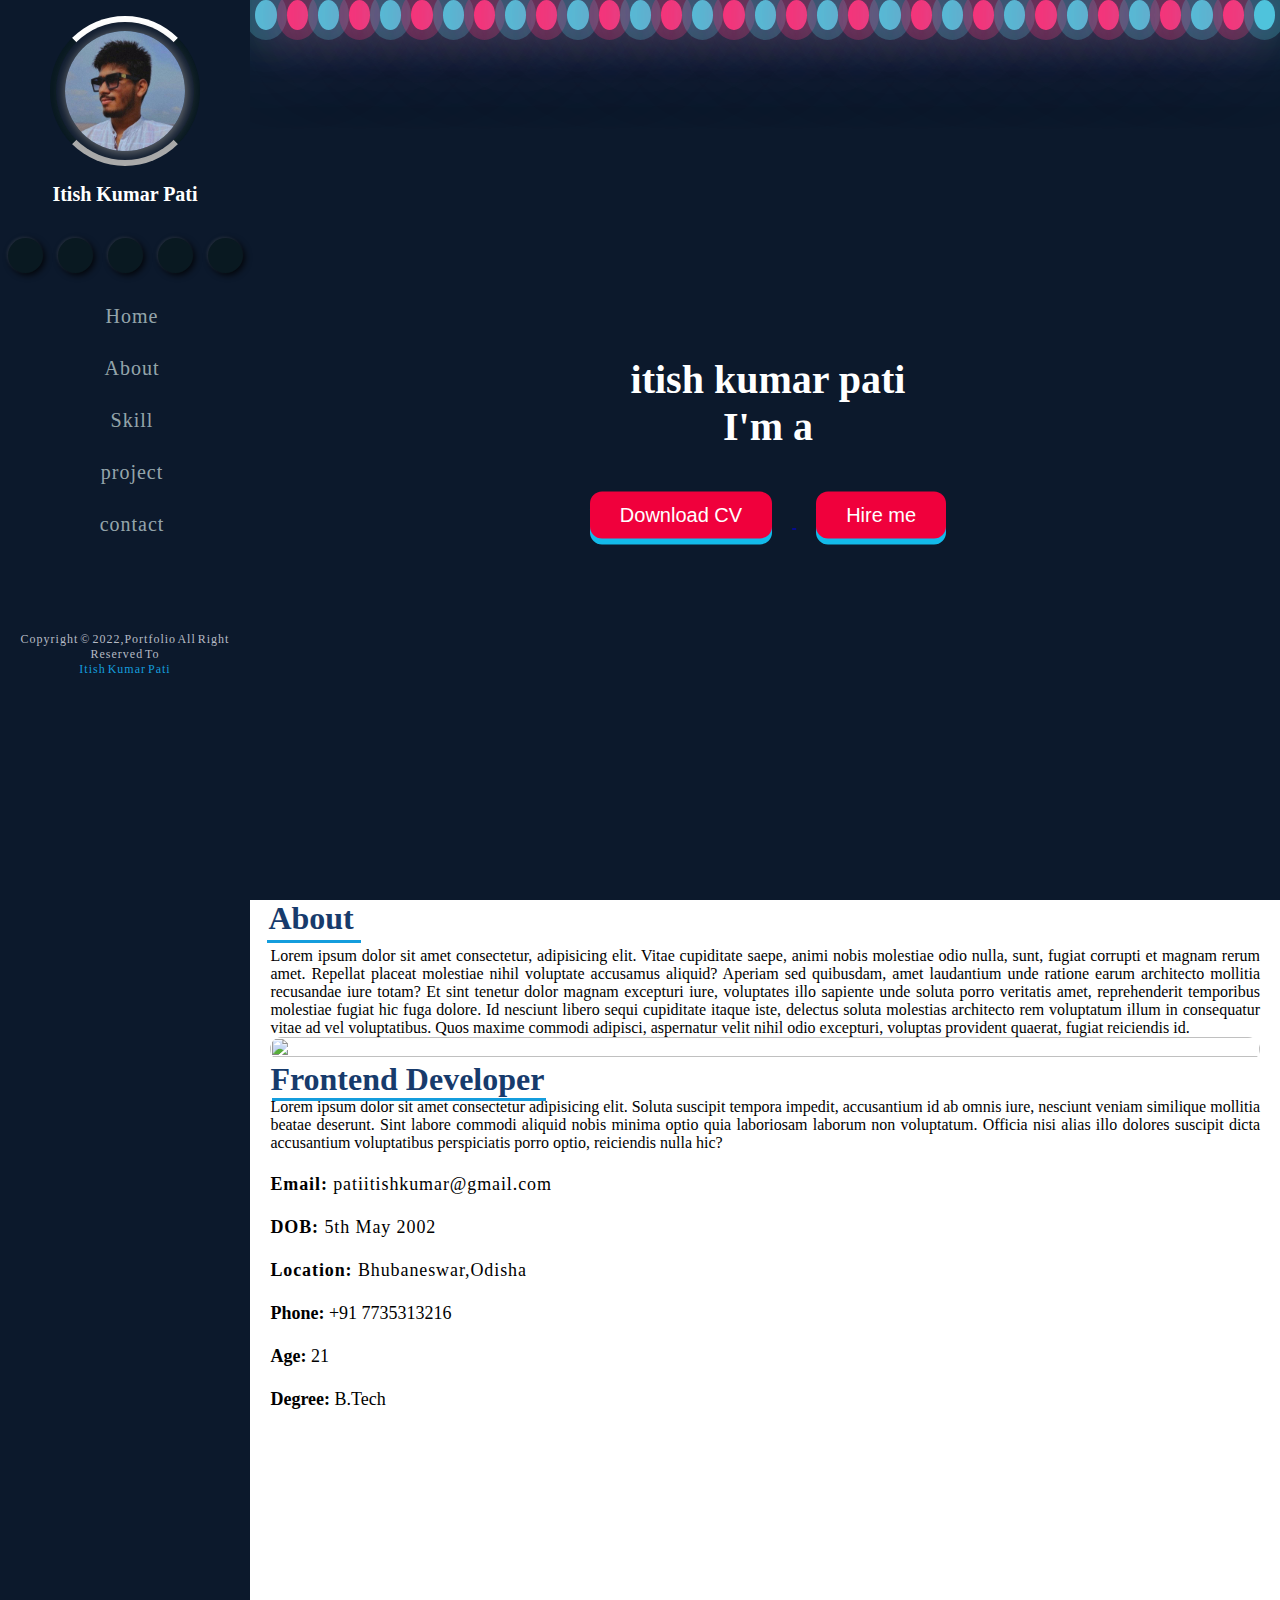
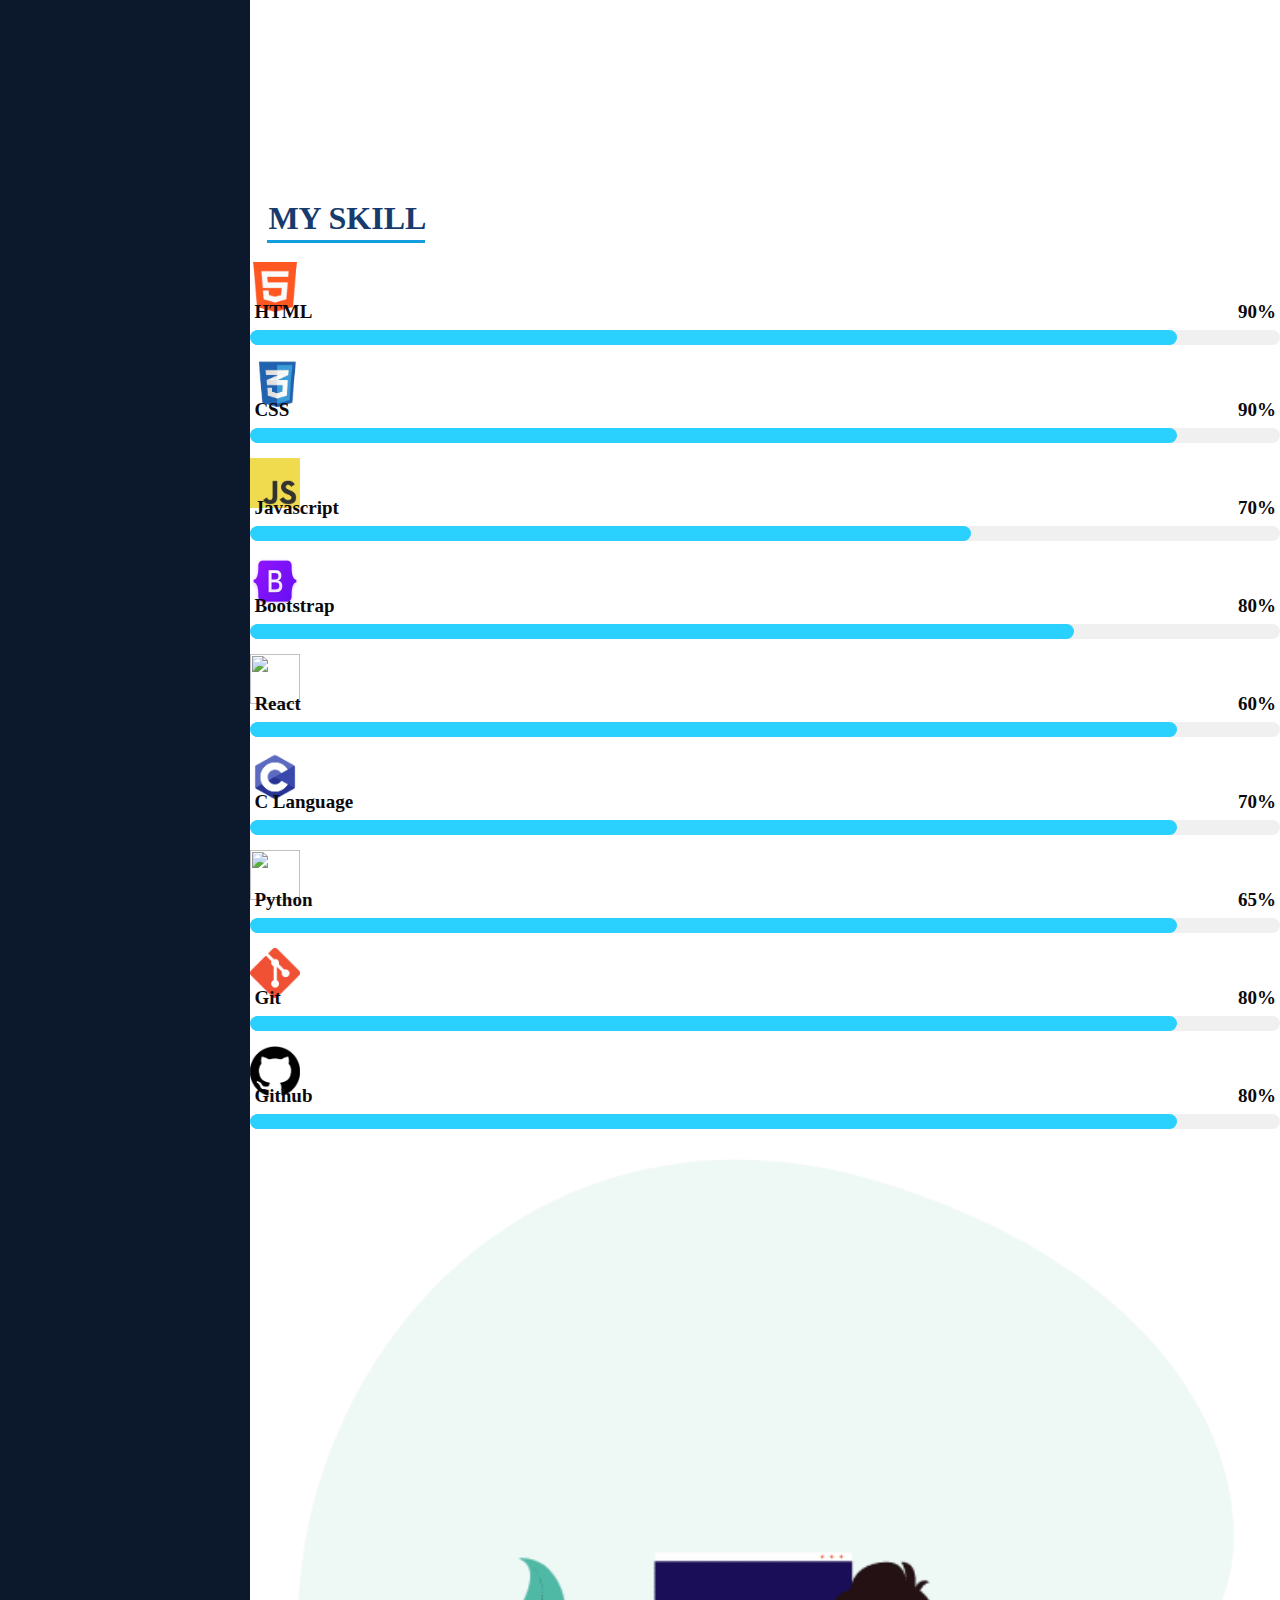
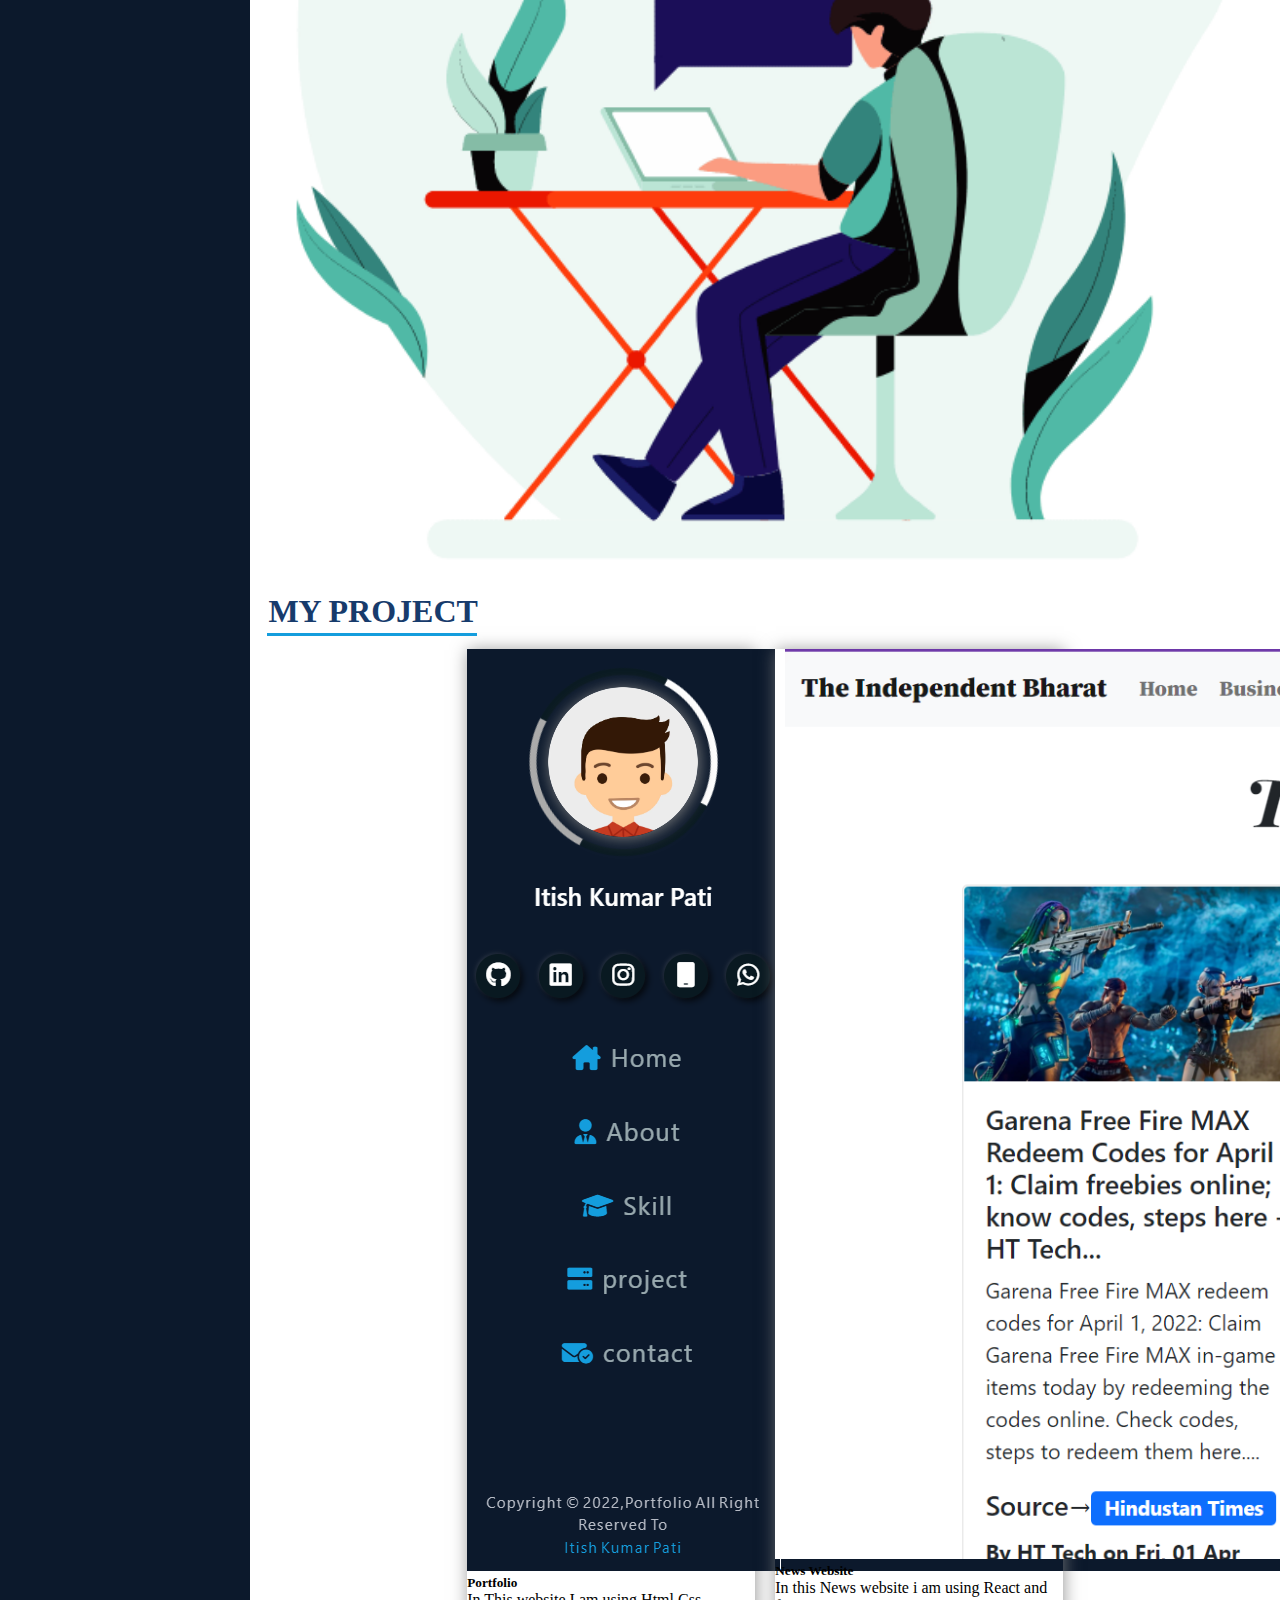
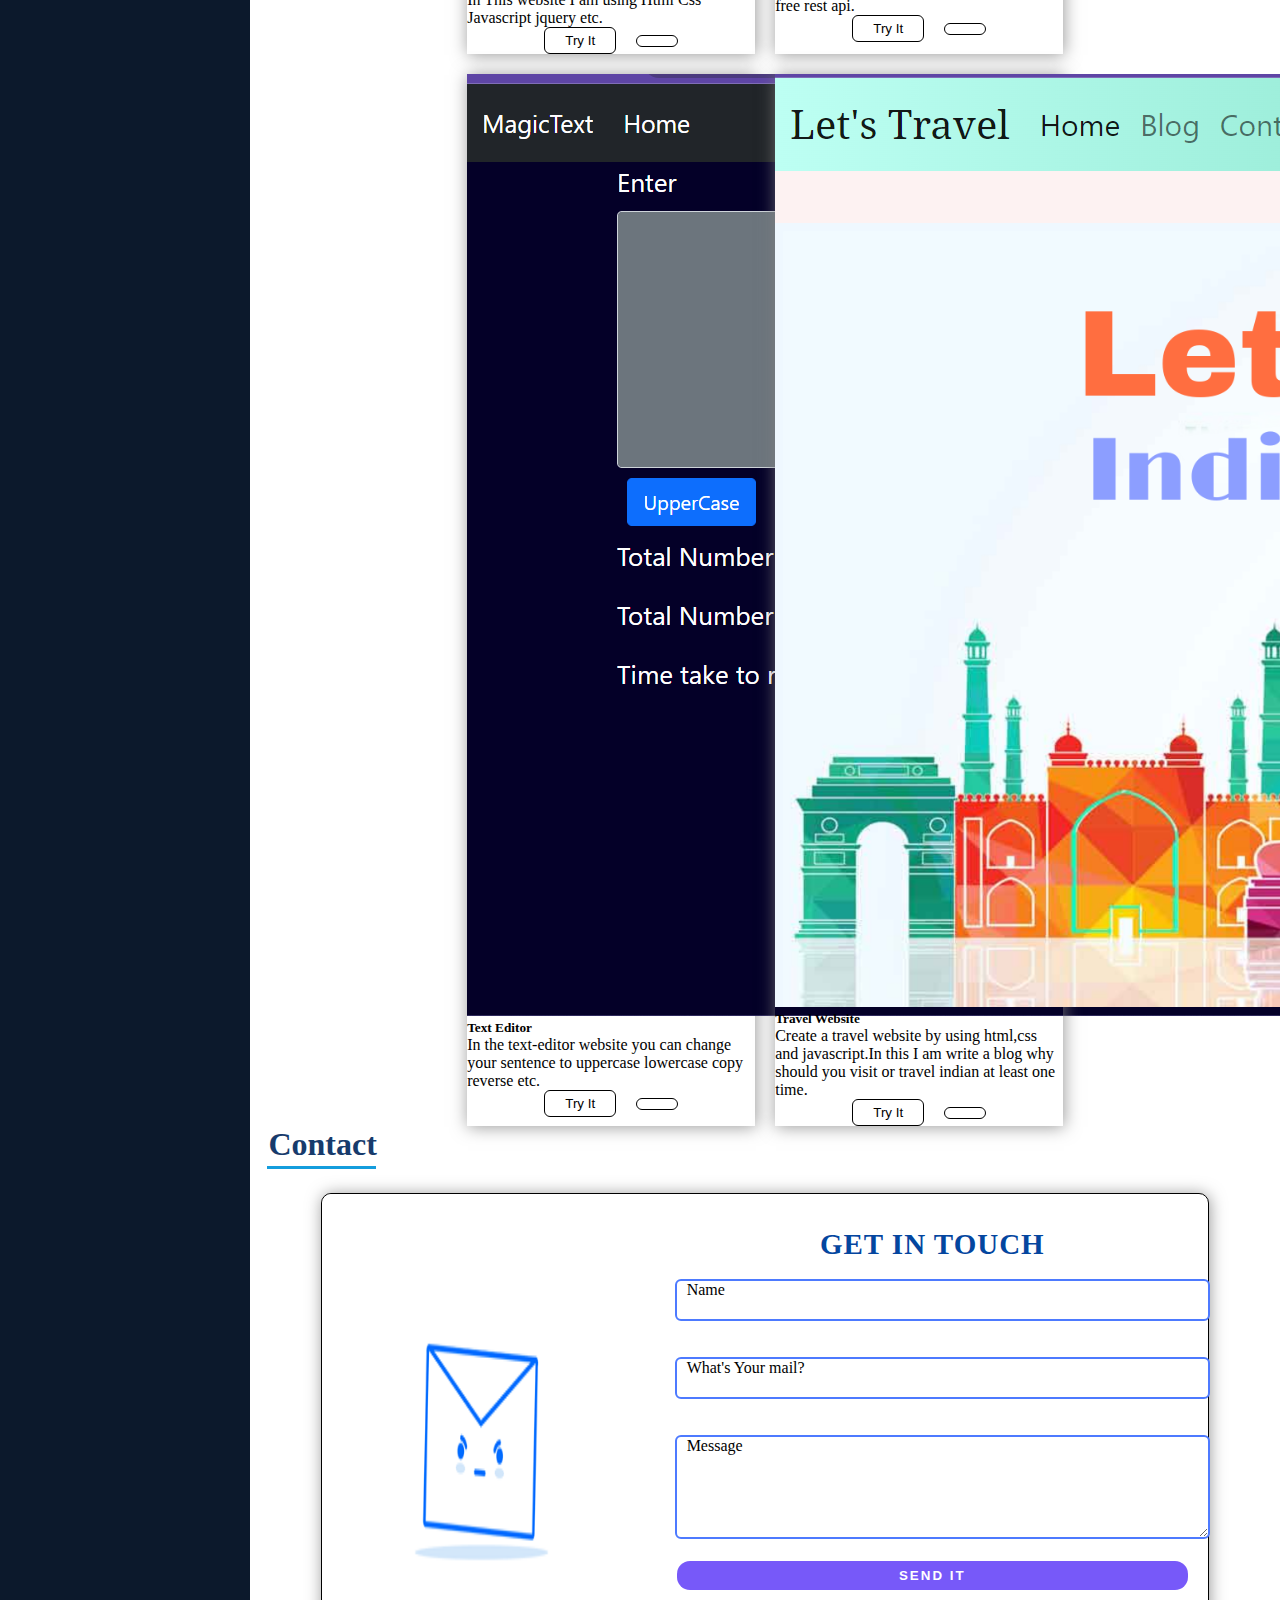
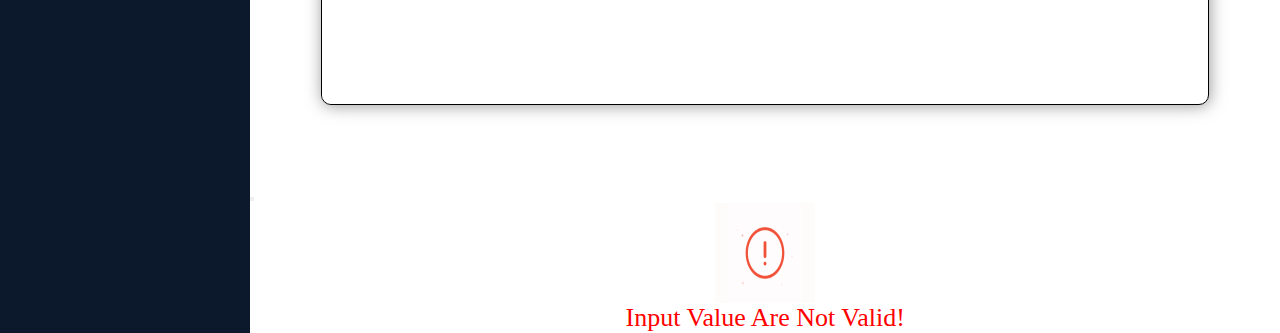
==== commit 6e47e725: "Update portfolio.html" ====
--- a/portfolio.html
+++ b/portfolio.html
@@ -22,9 +22,9 @@
             </div>
             <p id="my_name">Itish kumar pati</p>
             <div class="socialmedia_icons">
-                <div class="github mouseclick"><a href="#" class="social_icons giticon" target="_blank"><i class="fa-brands fa-github media_icons"></i></a></div>
-                <div class="linedin mouseclick"><a href="" class="social_icons linked" target="_blank"><i class="fa-brands fa-linkedin media_icons"></i></a></div>
-                <div class="instafram mouseclick"><a href="" class="social_icons instagram" target="_blank"><i class="fa-brands fa-instagram media_icons"></i></a></div>
+                <div class="github mouseclick"><a href="https://github.com/IPCODE77" class="social_icons giticon" target="_blank"><i class="fa-brands fa-github media_icons"></i></a></div>
+                <div class="linedin mouseclick"><a href="https://www.linkedin.com/in/itish-pati-5b065622b/" class="social_icons linked" target="_blank"><i class="fa-brands fa-linkedin media_icons"></i></a></div>
+                <div class="instafram mouseclick"><a href="https://www.instagram.com/itishkumarpati/" class="social_icons instagram" target="_blank"><i class="fa-brands fa-instagram media_icons"></i></a></div>
         <div class="mobile mouseclick" ><a href="tel:7735313216" class="social_icons" ><i class="fa-solid fa-mobile media_icons"></i></i></a></div>
         <div class="whatsapp mouseclick" ><a href="https://wa.me/917735313216" class="social_icons whtsap" target="_blank"><i class="fa-brands fa-whatsapp"></i></a></div>
       
@@ -253,8 +253,8 @@
                       <h5 class="card-title">Portfolio</h5>
                       <p class="card-text">In This website I am using Html Css Javascript jquery etc.</p>
                        <div class="try_it_links">
-                            <button class="try_it_btn">Try It</button>
-                            <button class="try_it_btn"><i class="fa-brands fa-github media_icons"></i></button>
+                             <a href="https://github.com/IPCODE77/Portfolio" target="_blank"><button class="try_it_btn">Try It</button></a>
+                       <a href="https://ipcode77.github.io/Portfolio/portfolio.html" target="_blank"><button class="try_it_btn"><i class="fa-brands fa-github media_icons"></i></button></a>
                        </div>     
 
                     </div>
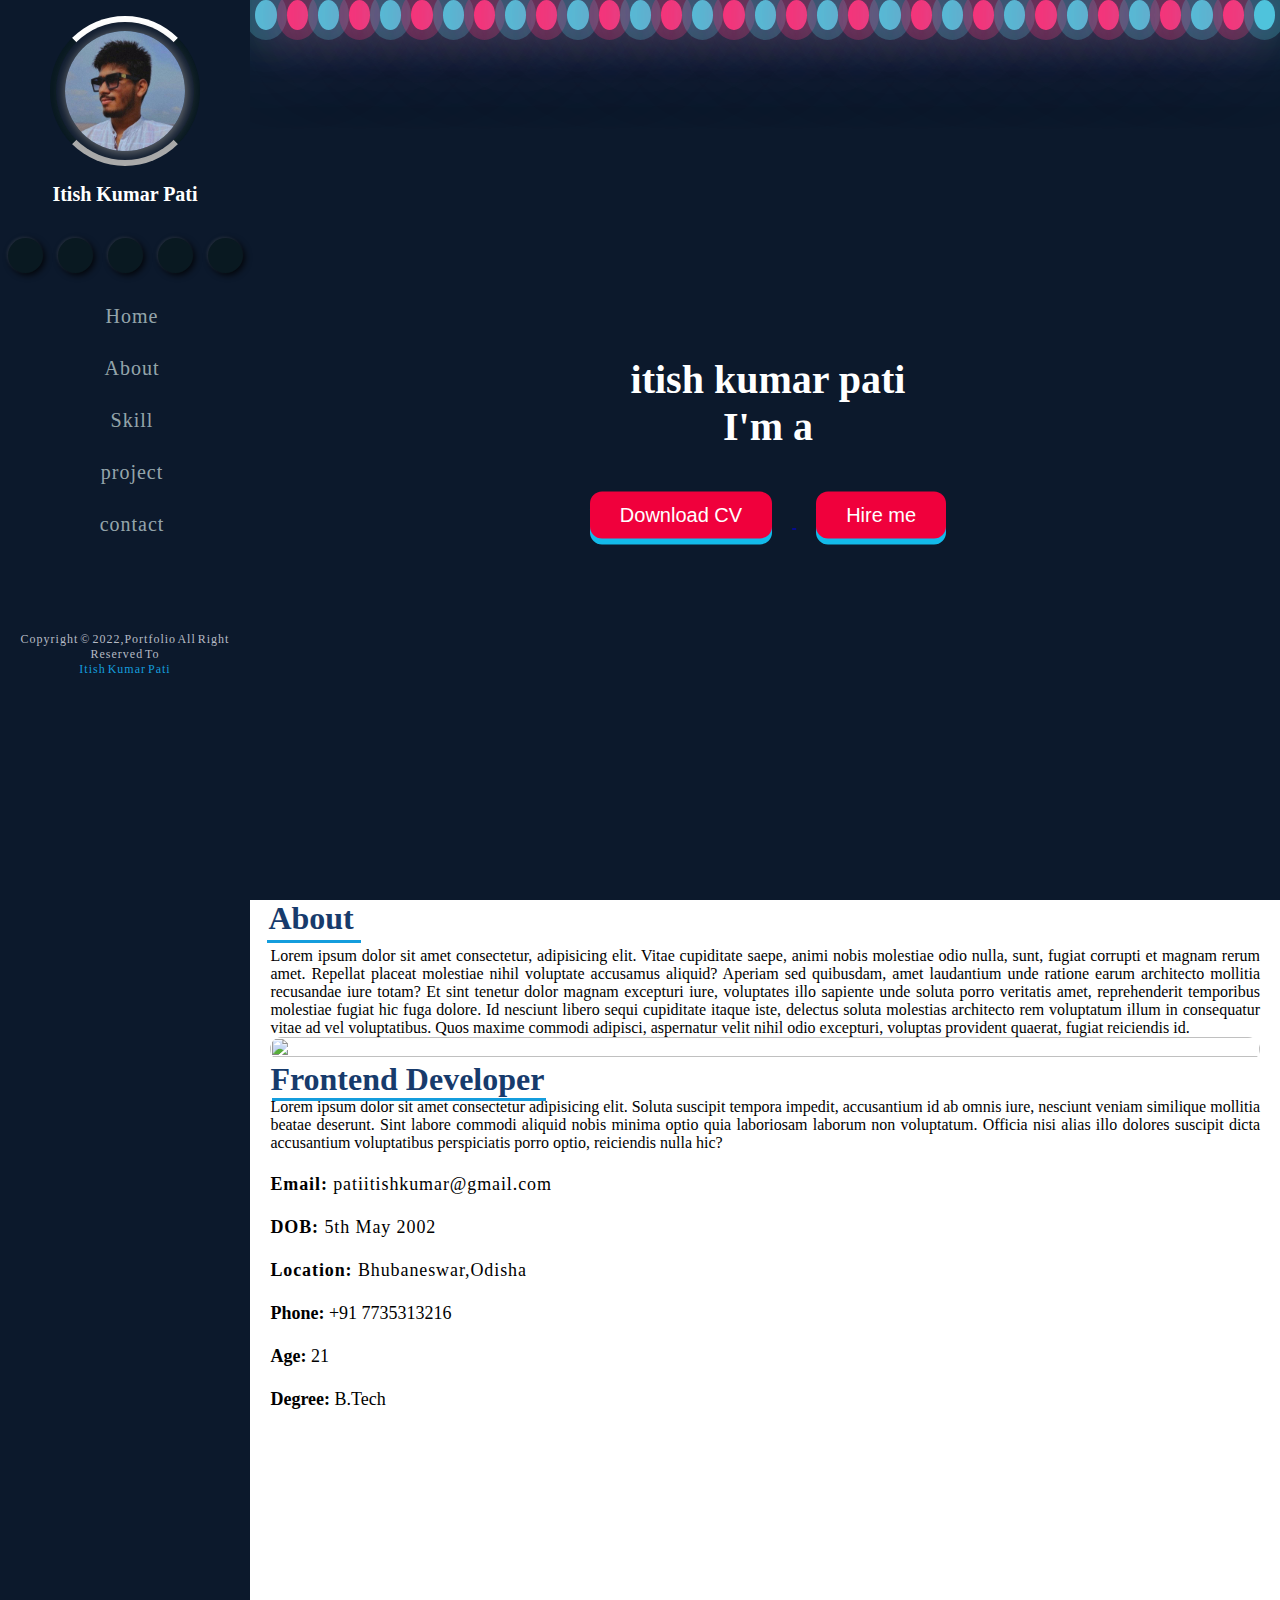
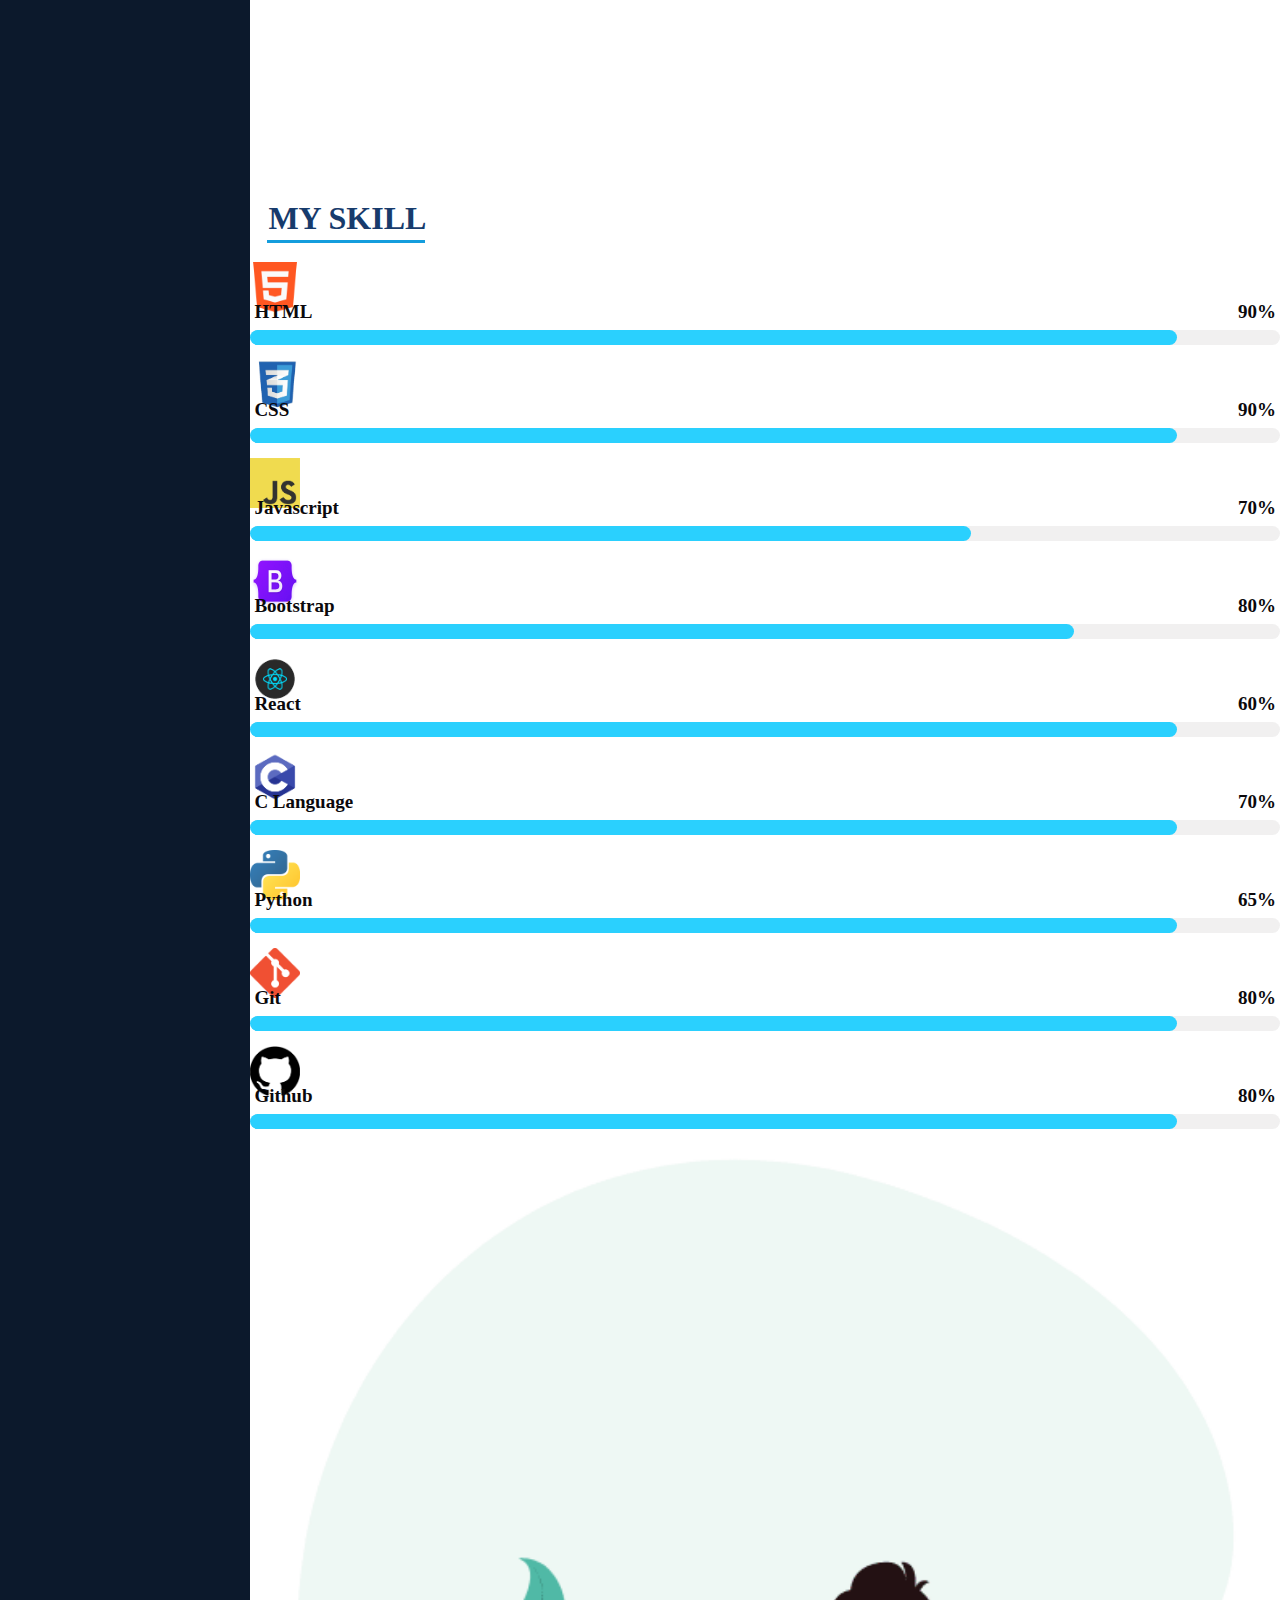
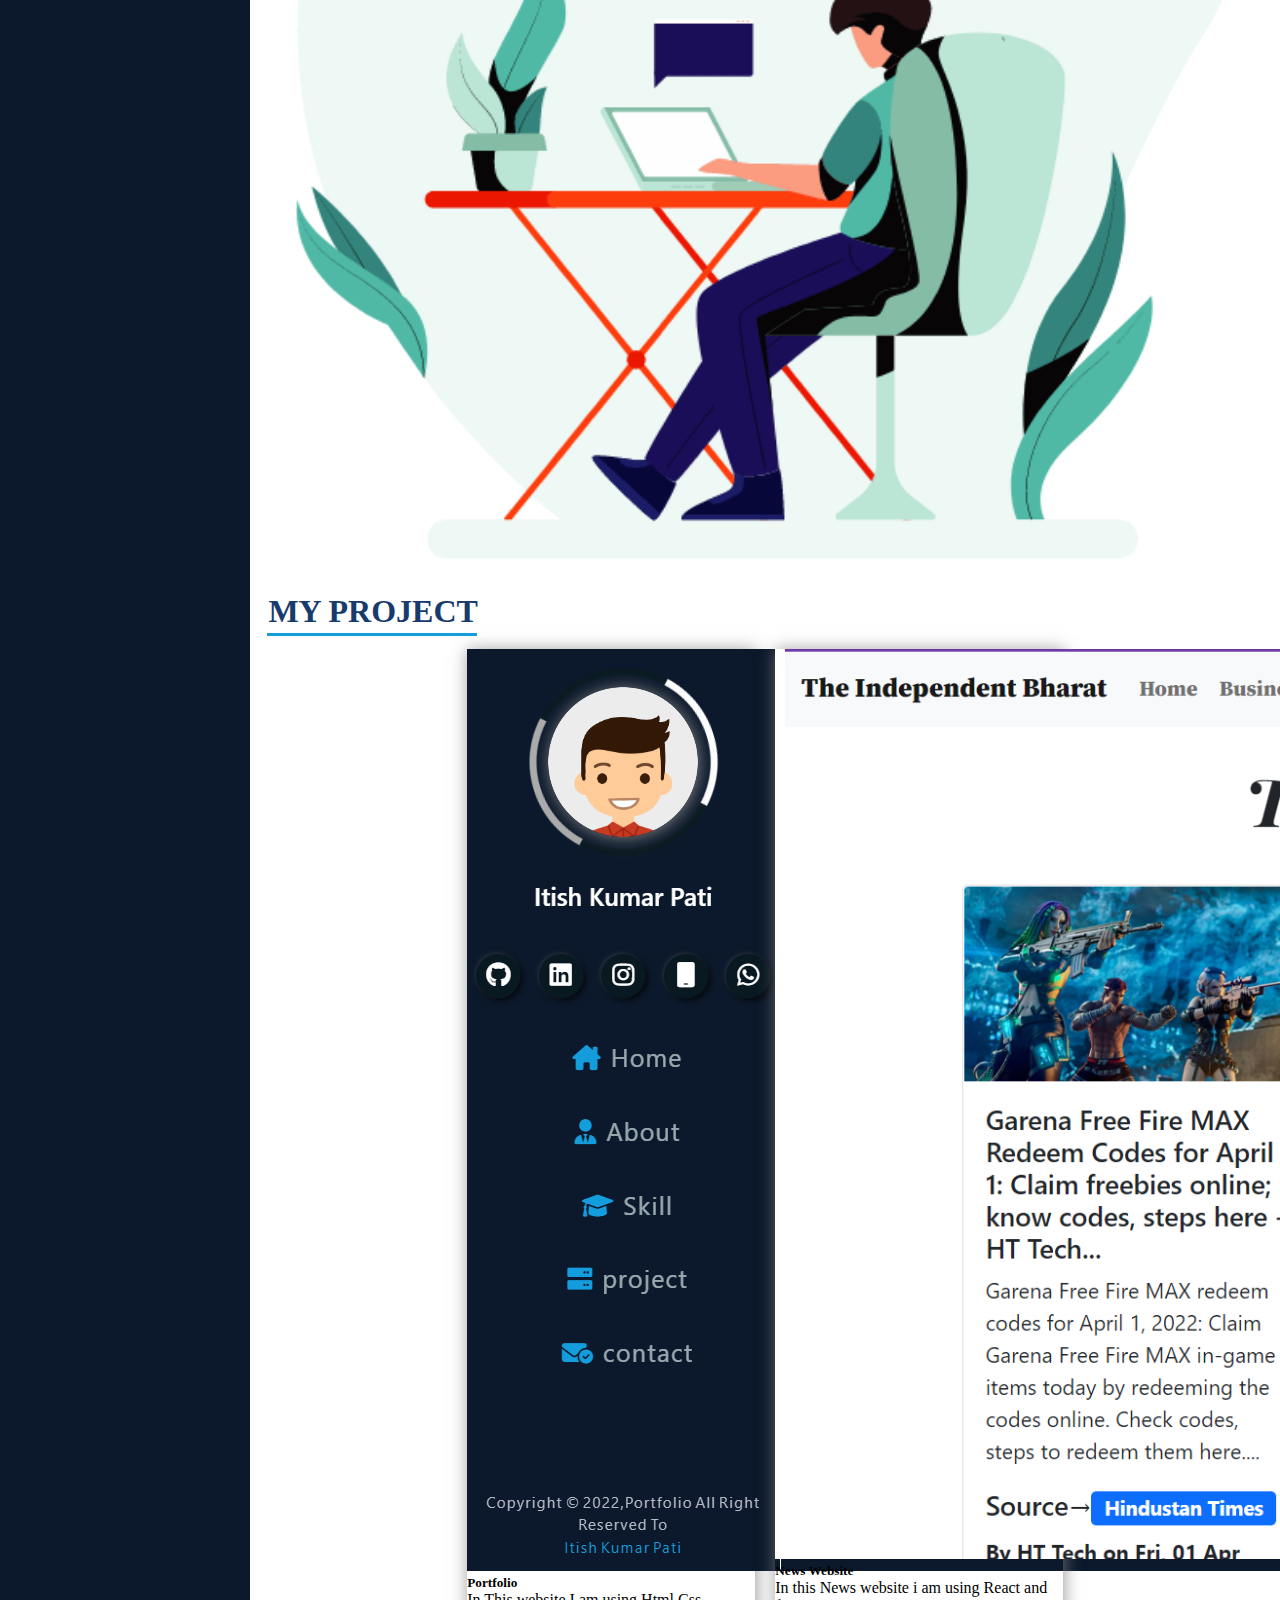
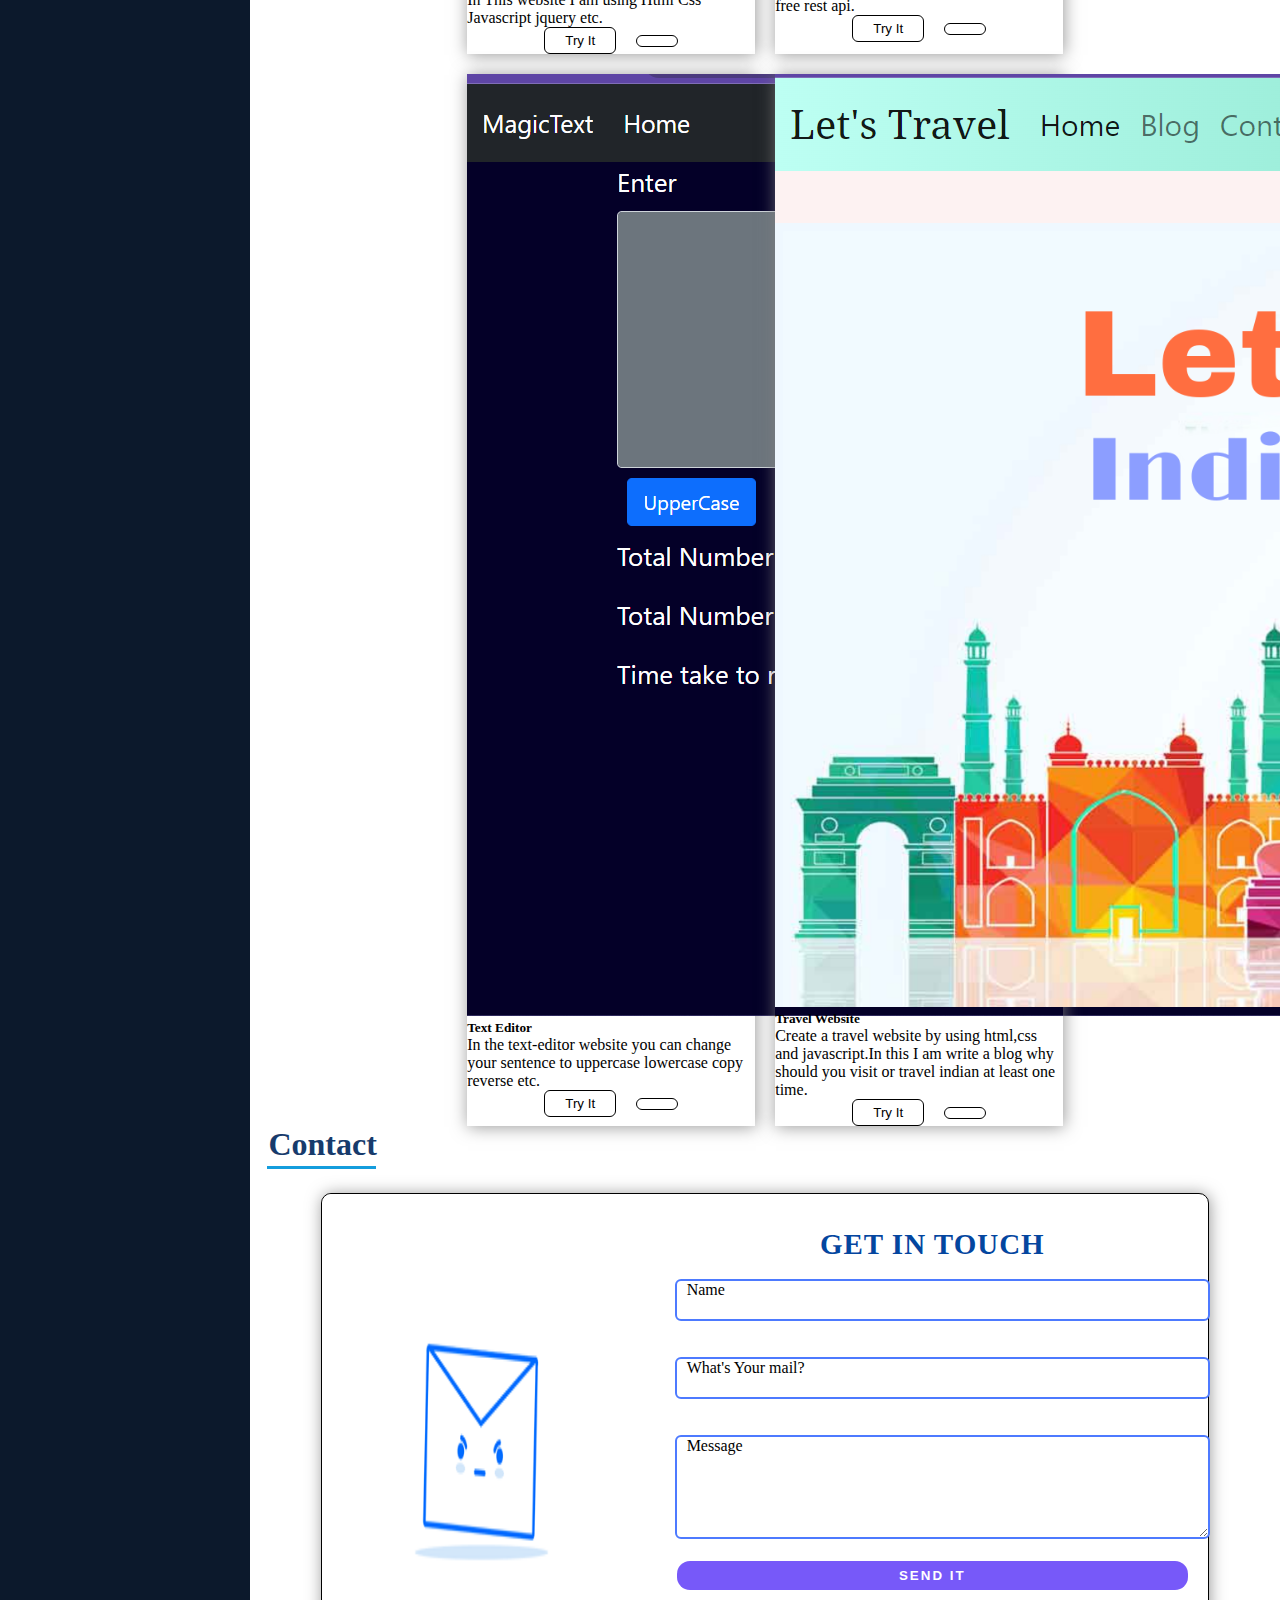
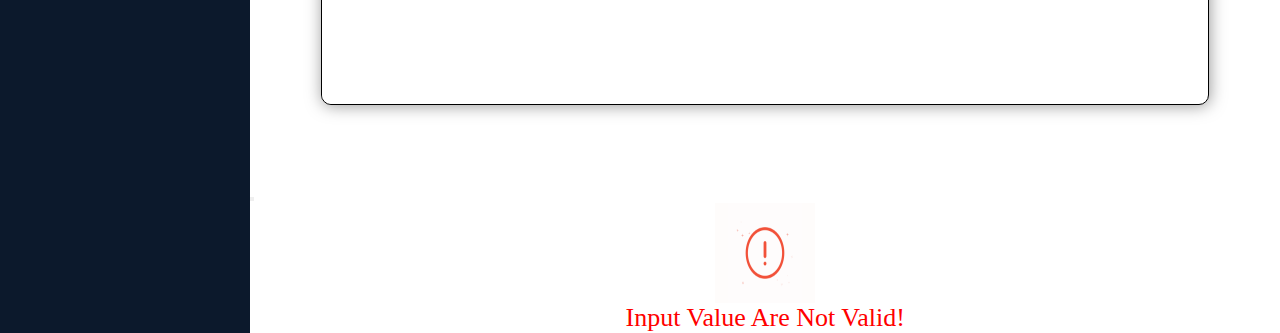
==== commit f27987e0: "Update portfolio.html" ====
--- a/portfolio.html
+++ b/portfolio.html
@@ -105,9 +105,11 @@
                         </a>
 
                         <button class="pushable" id="hire_me">
-                            <span class="front" id="hire_me_span">
-                                Hire me
-                            </span>
+                            <a href="#contact_page" id="hire_me_span" style="color:white; text-decoration: none;">
+                                <span class="front" >
+                                    Hire me
+                                </span>
+                            </a>
                         </button>
                     </div>
                 </div>
